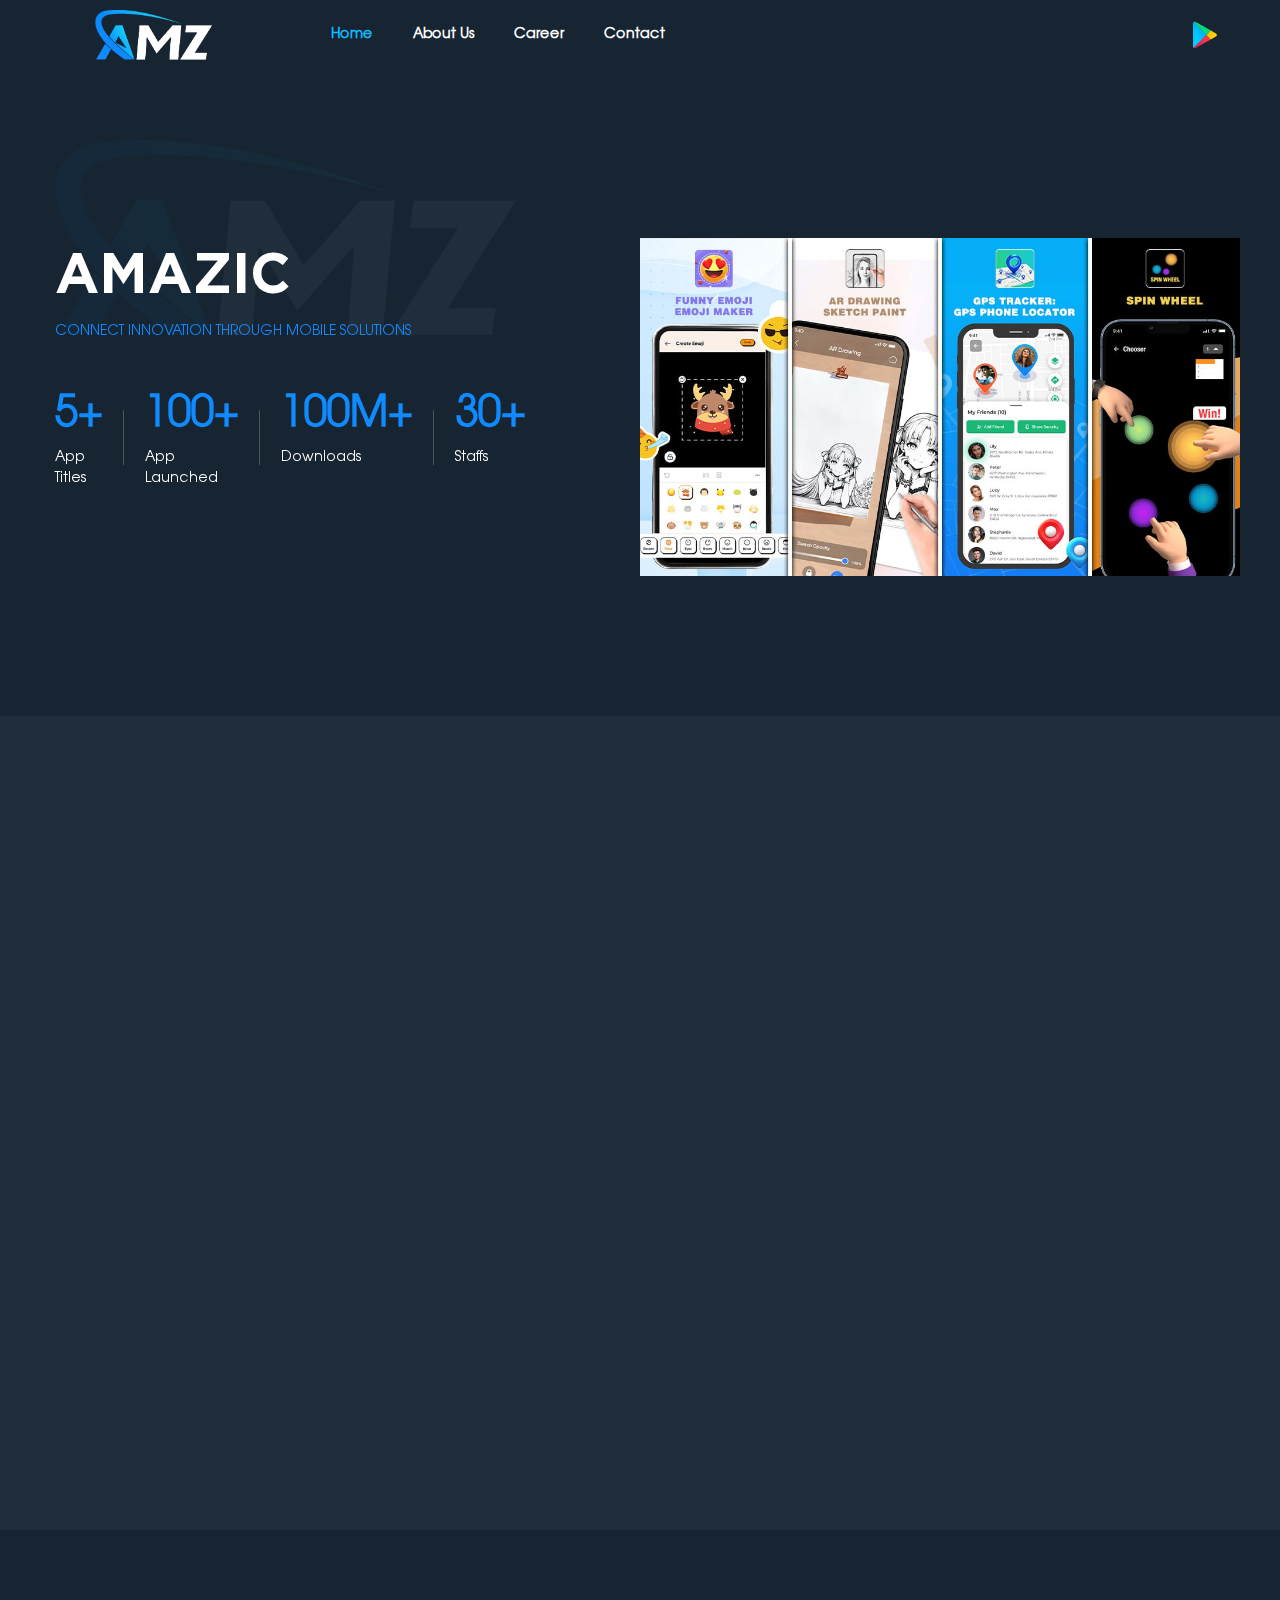
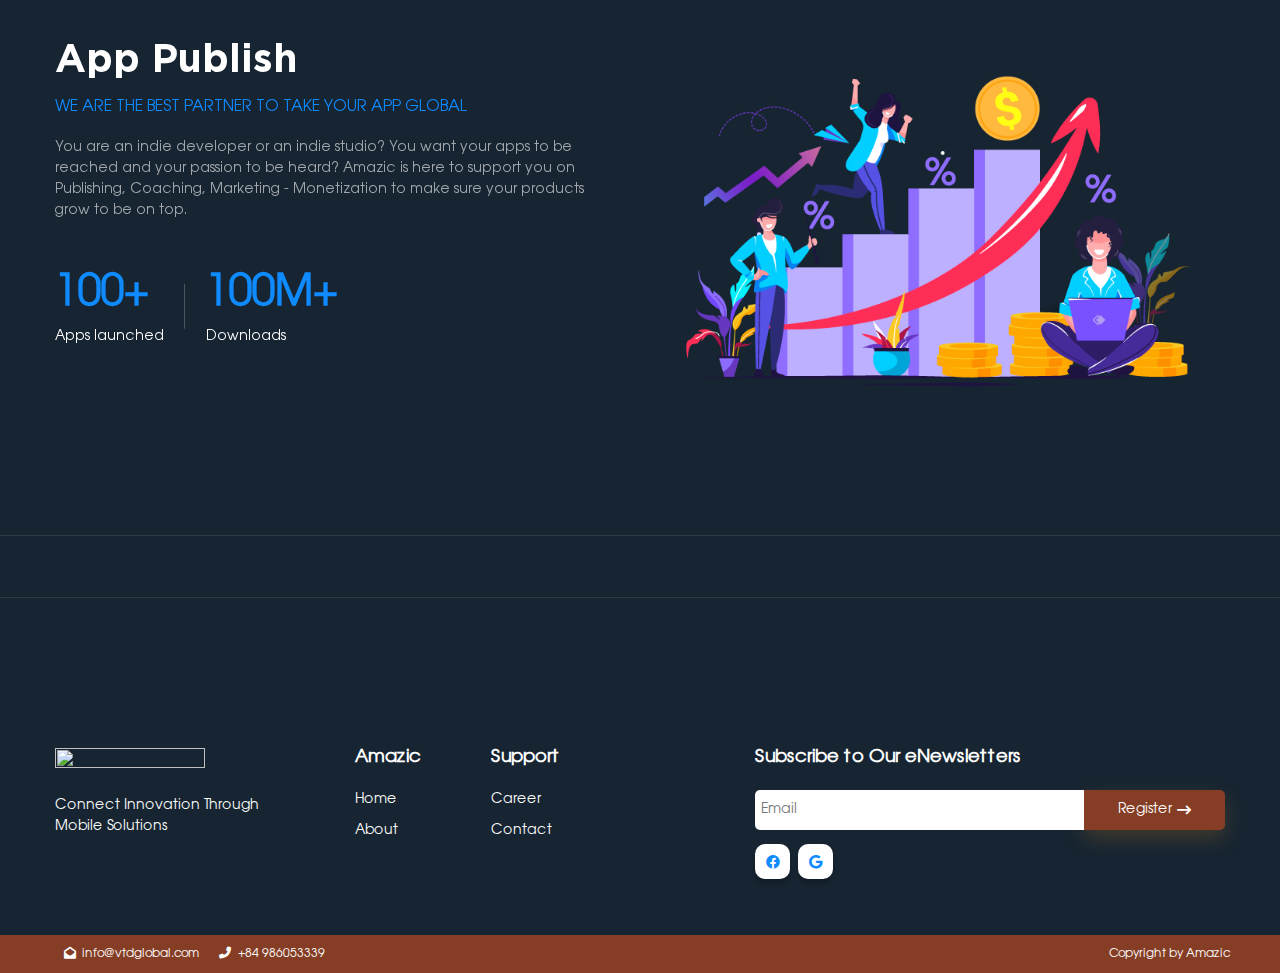
==== index.html @ 8ccfc5d7 "Update UI" ====
<!DOCTYPE html>
<html lang="en">
<head>
   <meta http-equiv="Content-Type" content="text/html; charset=UTF-8">
   <meta name="viewport" content="width=device-width, initial-scale=1.0">
   <link rel="stylesheet" href="./assets/aos.css">
   <link rel="stylesheet" href="./assets/bootstrap.min.css">
   <link rel="stylesheet" href="./assets/jquery.fancybox.min.css">
   <link rel="stylesheet" href="./assets/slick.css">
   <link rel="stylesheet" href="./assets/all.min.css">
   <!-- style -->
   <link rel="stylesheet" href="./assets/style.css">

   <!-- All in One SEO 4.3.6.1 - aioseo.com -->
   <title>Home - Amazic</title>
   <meta name="robots" content="max-image-preview:large">
   <link rel="canonical" href="#?lang=en">
   <meta name="generator" content="All in One SEO (AIOSEO) 4.3.6.1 ">
   <meta property="og:locale" content="en_US">
   <meta property="og:site_name" content="Amazic - Amazic">
   <meta property="og:type" content="article">
   <meta property="og:title" content="Home - Amazic">
   <meta property="og:url" content="#?lang=en">
   <meta name="twitter:card" content="summary_large_image">
   <meta name="twitter:title" content="Home - Amazic">
   <!-- All in One SEO -->


   <!-- This site is optimized with the Yoast SEO plugin v18.7 - https://yoast.com/wordpress/plugins/seo/ -->
   <meta name="description" content="Amazic">
   <link rel="canonical" href="">
   <meta property="og:locale" content="en_US">
   <meta property="og:type" content="website">
   <meta property="og:title" content="Amazic">
   <meta property="og:description" content="Amazic">
   <meta property="og:url" content="">
   <meta property="og:site_name" content="Amazic">
   <meta property="article:modified_time" content="2024-07-01T10:07:17+00:00">
   <meta property="og:image" content="">
   <meta property="og:image:width" content="1920">
   <meta property="og:image:height" content="1440">
   <meta property="og:image:type" content="image/jpeg">
   <meta name="twitter:card" content="summary_large_image">
   <meta name="twitter:title" content="Amazic">
   <meta name="twitter:image" content="">



   <style id="wp-emoji-styles-inline-css" type="text/css">
      img.wp-smiley,
      img.emoji {
         display: inline !important;
         border: none !important;
         box-shadow: none !important;
         height: 1em !important;
         width: 1em !important;
         margin: 0 0.07em !important;
         vertical-align: -0.1em !important;
         background: none !important;
         padding: 0 !important;
      }
   </style>
   <link rel="stylesheet" id="wp-block-library-css" href="./assets/style.min.css" media="all">
   <style id="classic-theme-styles-inline-css" type="text/css">
      /*! This file is auto-generated */
      .wp-block-button__link {
         color: #fff;
         background-color: #32373c;
         border-radius: 9999px;
         box-shadow: none;
         text-decoration: none;
         padding: calc(.667em + 2px) calc(1.333em + 2px);
         font-size: 1.125em
      }

      .wp-block-file__button {
         background: #32373c;
         color: #fff;
         text-decoration: none
      }
   </style>
   <style id="global-styles-inline-css" type="text/css">
      body {
         --wp--preset--color--black: #000000;
         --wp--preset--color--cyan-bluish-gray: #abb8c3;
         --wp--preset--color--white: #ffffff;
         --wp--preset--color--pale-pink: #f78da7;
         --wp--preset--color--vivid-red: #cf2e2e;
         --wp--preset--color--luminous-vivid-orange: #ff6900;
         --wp--preset--color--luminous-vivid-amber: #fcb900;
         --wp--preset--color--light-green-cyan: #7bdcb5;
         --wp--preset--color--vivid-green-cyan: #00d084;
         --wp--preset--color--pale-cyan-blue: #8ed1fc;
         --wp--preset--color--vivid-cyan-blue: #0693e3;
         --wp--preset--color--vivid-purple: #9b51e0;
         --wp--preset--gradient--vivid-cyan-blue-to-vivid-purple: linear-gradient(135deg, rgba(6, 147, 227, 1) 0%, rgb(155, 81, 224) 100%);
         --wp--preset--gradient--light-green-cyan-to-vivid-green-cyan: linear-gradient(135deg, rgb(122, 220, 180) 0%, rgb(0, 208, 130) 100%);
         --wp--preset--gradient--luminous-vivid-amber-to-luminous-vivid-orange: linear-gradient(135deg, rgba(252, 185, 0, 1) 0%, rgba(255, 105, 0, 1) 100%);
         --wp--preset--gradient--luminous-vivid-orange-to-vivid-red: linear-gradient(135deg, rgba(255, 105, 0, 1) 0%, rgb(207, 46, 46) 100%);
         --wp--preset--gradient--very-light-gray-to-cyan-bluish-gray: linear-gradient(135deg, rgb(238, 238, 238) 0%, rgb(169, 184, 195) 100%);
         --wp--preset--gradient--cool-to-warm-spectrum: linear-gradient(135deg, rgb(74, 234, 220) 0%, rgb(151, 120, 209) 20%, rgb(207, 42, 186) 40%, rgb(238, 44, 130) 60%, rgb(251, 105, 98) 80%, rgb(254, 248, 76) 100%);
         --wp--preset--gradient--blush-light-purple: linear-gradient(135deg, rgb(255, 206, 236) 0%, rgb(152, 150, 240) 100%);
         --wp--preset--gradient--blush-bordeaux: linear-gradient(135deg, rgb(254, 205, 165) 0%, rgb(254, 45, 45) 50%, rgb(107, 0, 62) 100%);
         --wp--preset--gradient--luminous-dusk: linear-gradient(135deg, rgb(255, 203, 112) 0%, rgb(199, 81, 192) 50%, rgb(65, 88, 208) 100%);
         --wp--preset--gradient--pale-ocean: linear-gradient(135deg, rgb(255, 245, 203) 0%, rgb(182, 227, 212) 50%, rgb(51, 167, 181) 100%);
         --wp--preset--gradient--electric-grass: linear-gradient(135deg, rgb(202, 248, 128) 0%, rgb(113, 206, 126) 100%);
         --wp--preset--gradient--midnight: linear-gradient(135deg, rgb(2, 3, 129) 0%, rgb(40, 116, 252) 100%);
         --wp--preset--font-size--small: 13px;
         --wp--preset--font-size--medium: 20px;
         --wp--preset--font-size--large: 36px;
         --wp--preset--font-size--x-large: 42px;
         --wp--preset--spacing--20: 0.44rem;
         --wp--preset--spacing--30: 0.67rem;
         --wp--preset--spacing--40: 1rem;
         --wp--preset--spacing--50: 1.5rem;
         --wp--preset--spacing--60: 2.25rem;
         --wp--preset--spacing--70: 3.38rem;
         --wp--preset--spacing--80: 5.06rem;
         --wp--preset--shadow--natural: 6px 6px 9px rgba(0, 0, 0, 0.2);
         --wp--preset--shadow--deep: 12px 12px 50px rgba(0, 0, 0, 0.4);
         --wp--preset--shadow--sharp: 6px 6px 0px rgba(0, 0, 0, 0.2);
         --wp--preset--shadow--outlined: 6px 6px 0px -3px rgba(255, 255, 255, 1), 6px 6px rgba(0, 0, 0, 1);
         --wp--preset--shadow--crisp: 6px 6px 0px rgba(0, 0, 0, 1);
      }

      :where(.is-layout-flex) {
         gap: 0.5em;
      }

      :where(.is-layout-grid) {
         gap: 0.5em;
      }

      body .is-layout-flex {
         display: flex;
      }

      body .is-layout-flex {
         flex-wrap: wrap;
         align-items: center;
      }

      body .is-layout-flex>* {
         margin: 0;
      }

      body .is-layout-grid {
         display: grid;
      }

      body .is-layout-grid>* {
         margin: 0;
      }

      :where(.wp-block-columns.is-layout-flex) {
         gap: 2em;
      }

      :where(.wp-block-columns.is-layout-grid) {
         gap: 2em;
      }

      :where(.wp-block-post-template.is-layout-flex) {
         gap: 1.25em;
      }

      :where(.wp-block-post-template.is-layout-grid) {
         gap: 1.25em;
      }

      .has-black-color {
         color: var(--wp--preset--color--black) !important;
      }

      .has-cyan-bluish-gray-color {
         color: var(--wp--preset--color--cyan-bluish-gray) !important;
      }

      .has-white-color {
         color: var(--wp--preset--color--white) !important;
      }

      .has-pale-pink-color {
         color: var(--wp--preset--color--pale-pink) !important;
      }

      .has-vivid-red-color {
         color: var(--wp--preset--color--vivid-red) !important;
      }

      .has-luminous-vivid-orange-color {
         color: var(--wp--preset--color--luminous-vivid-orange) !important;
      }

      .has-luminous-vivid-amber-color {
         color: var(--wp--preset--color--luminous-vivid-amber) !important;
      }

      .has-light-green-cyan-color {
         color: var(--wp--preset--color--light-green-cyan) !important;
      }

      .has-vivid-green-cyan-color {
         color: var(--wp--preset--color--vivid-green-cyan) !important;
      }

      .has-pale-cyan-blue-color {
         color: var(--wp--preset--color--pale-cyan-blue) !important;
      }

      .has-vivid-cyan-blue-color {
         color: var(--wp--preset--color--vivid-cyan-blue) !important;
      }

      .has-vivid-purple-color {
         color: var(--wp--preset--color--vivid-purple) !important;
      }

      .has-black-background-color {
         background-color: var(--wp--preset--color--black) !important;
      }

      .has-cyan-bluish-gray-background-color {
         background-color: var(--wp--preset--color--cyan-bluish-gray) !important;
      }

      .has-white-background-color {
         background-color: var(--wp--preset--color--white) !important;
      }

      .has-pale-pink-background-color {
         background-color: var(--wp--preset--color--pale-pink) !important;
      }

      .has-vivid-red-background-color {
         background-color: var(--wp--preset--color--vivid-red) !important;
      }

      .has-luminous-vivid-orange-background-color {
         background-color: var(--wp--preset--color--luminous-vivid-orange) !important;
      }

      .has-luminous-vivid-amber-background-color {
         background-color: var(--wp--preset--color--luminous-vivid-amber) !important;
      }

      .has-light-green-cyan-background-color {
         background-color: var(--wp--preset--color--light-green-cyan) !important;
      }

      .has-vivid-green-cyan-background-color {
         background-color: var(--wp--preset--color--vivid-green-cyan) !important;
      }

      .has-pale-cyan-blue-background-color {
         background-color: var(--wp--preset--color--pale-cyan-blue) !important;
      }

      .has-vivid-cyan-blue-background-color {
         background-color: var(--wp--preset--color--vivid-cyan-blue) !important;
      }

      .has-vivid-purple-background-color {
         background-color: var(--wp--preset--color--vivid-purple) !important;
      }

      .has-black-border-color {
         border-color: var(--wp--preset--color--black) !important;
      }

      .has-cyan-bluish-gray-border-color {
         border-color: var(--wp--preset--color--cyan-bluish-gray) !important;
      }

      .has-white-border-color {
         border-color: var(--wp--preset--color--white) !important;
      }

      .has-pale-pink-border-color {
         border-color: var(--wp--preset--color--pale-pink) !important;
      }

      .has-vivid-red-border-color {
         border-color: var(--wp--preset--color--vivid-red) !important;
      }

      .has-luminous-vivid-orange-border-color {
         border-color: var(--wp--preset--color--luminous-vivid-orange) !important;
      }

      .has-luminous-vivid-amber-border-color {
         border-color: var(--wp--preset--color--luminous-vivid-amber) !important;
      }

      .has-light-green-cyan-border-color {
         border-color: var(--wp--preset--color--light-green-cyan) !important;
      }

      .has-vivid-green-cyan-border-color {
         border-color: var(--wp--preset--color--vivid-green-cyan) !important;
      }

      .has-pale-cyan-blue-border-color {
         border-color: var(--wp--preset--color--pale-cyan-blue) !important;
      }

      .has-vivid-cyan-blue-border-color {
         border-color: var(--wp--preset--color--vivid-cyan-blue) !important;
      }

      .has-vivid-purple-border-color {
         border-color: var(--wp--preset--color--vivid-purple) !important;
      }

      .has-vivid-cyan-blue-to-vivid-purple-gradient-background {
         background: var(--wp--preset--gradient--vivid-cyan-blue-to-vivid-purple) !important;
      }

      .has-light-green-cyan-to-vivid-green-cyan-gradient-background {
         background: var(--wp--preset--gradient--light-green-cyan-to-vivid-green-cyan) !important;
      }

      .has-luminous-vivid-amber-to-luminous-vivid-orange-gradient-background {
         background: var(--wp--preset--gradient--luminous-vivid-amber-to-luminous-vivid-orange) !important;
      }

      .has-luminous-vivid-orange-to-vivid-red-gradient-background {
         background: var(--wp--preset--gradient--luminous-vivid-orange-to-vivid-red) !important;
      }

      .has-very-light-gray-to-cyan-bluish-gray-gradient-background {
         background: var(--wp--preset--gradient--very-light-gray-to-cyan-bluish-gray) !important;
      }

      .has-cool-to-warm-spectrum-gradient-background {
         background: var(--wp--preset--gradient--cool-to-warm-spectrum) !important;
      }

      .has-blush-light-purple-gradient-background {
         background: var(--wp--preset--gradient--blush-light-purple) !important;
      }

      .has-blush-bordeaux-gradient-background {
         background: var(--wp--preset--gradient--blush-bordeaux) !important;
      }

      .has-luminous-dusk-gradient-background {
         background: var(--wp--preset--gradient--luminous-dusk) !important;
      }

      .has-pale-ocean-gradient-background {
         background: var(--wp--preset--gradient--pale-ocean) !important;
      }

      .has-electric-grass-gradient-background {
         background: var(--wp--preset--gradient--electric-grass) !important;
      }

      .has-midnight-gradient-background {
         background: var(--wp--preset--gradient--midnight) !important;
      }

      .has-small-font-size {
         font-size: var(--wp--preset--font-size--small) !important;
      }

      .has-medium-font-size {
         font-size: var(--wp--preset--font-size--medium) !important;
      }

      .has-large-font-size {
         font-size: var(--wp--preset--font-size--large) !important;
      }

      .has-x-large-font-size {
         font-size: var(--wp--preset--font-size--x-large) !important;
      }

      .wp-block-navigation a:where(:not(.wp-element-button)) {
         color: inherit;
      }

      :where(.wp-block-post-template.is-layout-flex) {
         gap: 1.25em;
      }

      :where(.wp-block-post-template.is-layout-grid) {
         gap: 1.25em;
      }

      :where(.wp-block-columns.is-layout-flex) {
         gap: 2em;
      }

      :where(.wp-block-columns.is-layout-grid) {
         gap: 2em;
      }

      .wp-block-pullquote {
         font-size: 1.5em;
         line-height: 1.6;
      }
   </style>

   <link rel="stylesheet" id="contact-form-7-css" href="./assets/styles.css" media="all">
   <link rel="stylesheet" id="searchandfilter-css" href="./assets/style(1).css" media="all">

   <script type="text/javascript" src="./assets/jquery.min.js" id="jquery-core-js"></script>
   <script type="text/javascript" src="./assets/jquery-migrate.min.js" id="jquery-migrate-js"></script>


   <meta name="generator" content="WPML ver:4.4.4 stt:1,57;">
   <script src="./assets/wp-emoji-release.min.js" defer=""></script>
   <meta name="stt-extension-installed" content="1.2.30">
</head>

<body data-aos-easing="ease-in-out" data-aos-duration="700" data-aos-delay="0.05">
   <div class="header change">
      <div class="top"></div>
      <div class="container">
         <div class="row w-100 justify-content-between m-0 align-items-center">
            <div class="left">
               <div class="logo">
                  <a href="#">
                     <img class="" src="./assets/logo.png" alt="">
                  </a>
                  
               </div>
            </div>
            <div class="center">
               <ul id="menu-menu-header-english" class="menu">
                  <li id="menu-item-501"
                     class="menu-item menu-item-type-post_type menu-item-object-page menu-item-home current-menu-item page_item page-item-475 current_page_item menu-item-501">
                     <a href="index.html" aria-current="page">Home</a>
                  </li>
                  <li id="menu-item-912" class="menu-item menu-item-type-post_type menu-item-object-page menu-item-912">
                     <a href="about.html">About Us</a>
                  </li>
                  <li
                            class="menu-item menu-item-type-post_type menu-item-object-page page_item page-item-740 menu-item-913">
                            <a href="career.html" aria-current="page">Career</a>
                        </li>
                  <li id="menu-item-913" class="menu-item menu-item-type-post_type menu-item-object-page menu-item-913">
                     <a href="contact.html">Contact</a>
                  </li>
               </ul>
            </div>
            <div class="right d-flex">
               <ul class="d-flex list-unstyled">
                  <li>
                     <a target="_blank" href="https://play.google.com/store/apps/dev?id=7025960414817408803">
                        <img class="" src="./assets/google-play.svg" alt="">
                     </a>
                  </li>
               </ul>

            </div>
            <div class="humbeger d-none">
               <p></p>
               <p></p>
               <p></p>
            </div>
            <div class="menu_mobi d-none">
               <ul id="menu-menu-header-english-1" class="menu">
                  <li
                     class="menu-item menu-item-type-post_type menu-item-object-page menu-item-home current-menu-item page_item page-item-475 current_page_item menu-item-501">
                     <a href="index.html" aria-current="page">Home</a>
                  </li>
                  <li class="menu-item menu-item-type-post_type menu-item-object-page menu-item-912"><a
                        href="about.html">About Us</a></li>
                  <li class="menu-item menu-item-type-post_type menu-item-object-page menu-item-913"><a
                        href="contact.html">Contact</a></li>
                        <li class="menu-item menu-item-type-post_type menu-item-object-page menu-item-913"><a
                           href="career.html">Career</a></li>
               </ul>
            </div>

         </div>
      </div>
   </div><!-- style -->
   <link rel="stylesheet" href="./assets/home.css">
   <div id="home">
      <div class="homeBanner banner_option">
         <div class="container">
            <div class="row">
               <div class="col-md-6">
                  <div class="left">
                     <h1 data-aos="fade-up" class="aos-init aos-animate">AMAZIC</h1>
                     <article data-aos="fade-up" class="aos-init aos-animate text-ct slogan">CONNECT INNOVATION THROUGH MOBILE SOLUTIONS</article>
                     <div class="param_game list-unstyled d-flex">
                        <div class="item aos-init aos-animate" data-aos="fade-up" data-aos-delay="100">
                           <div class="number">
                              5+ </div>
                           <span>App Titles</span>
                        </div>
                        <div class="item aos-init aos-animate" data-aos="fade-up" data-aos-delay="200">
                           <div class="number">
                              100+ </div>
                           <span>App Launched</span>
                        </div>
                        <div class="item aos-init aos-animate" data-aos="fade-up" data-aos-delay="300">
                           <div class="number">
                              100M+ </div>
                           <span>Downloads</span>
                        </div>
                        <div class="item aos-init aos-animate" data-aos="fade-up" data-aos-delay="400">
                           <div class="number">
                              30+ </div>
                           <span>Staffs</span>
                        </div>
                     </div>
                     <div class="patttern aos-init aos-animate" data-aos="fade-up">
                        <img class="" src="./assets/logo.png" alt="">
                     </div>
                  </div>
               </div>
               <div class="col-md-6 p-0">
                  <div class="right">
                     <img data-aos="zoom-in" class="aos-init aos-animate" src="./assets/banner-website_01.jpg" alt="">
                  </div>
               </div>
            </div>
         </div>
      </div>
      <div class="homeGameLight">
         <div class="container">
            <div class="title d-flex">
               <h3 class="title_frame aos-init aos-animate" data-aos="fade-up">Featured App</h3>
               
            </div>

            <div class="slide_game position-relative aos-init aos-animate" data-aos="fade-up">
               <div class="list_game_single">

                  <div class="game d-flex slick-slide" data-slick-index="0" aria-hidden="true"
                     style="width: 1670px; position: relative; left: 0px; top: 0px; z-index: 998; opacity: 0; transition: opacity 300ms ease 0s;"
                     tabindex="-1">
                     <div class="left">
                        <div class="info_game d-flex">
                           <div class="icon mr-3">
                              <img class="" src="./assets/ar-logo.jpg" alt="">
                           </div>
                           <div class="option">
                              <h5>AR Drawing</h5>
                              <div class="app_download">
                                 <div class="app d-flex">
                                    <div class="item">
                                       <a target="_blank"
                                          href="https://play.google.com/store/apps/details?id=com.ardrawing.tracedrawing.drawingsketch.drawingapps"
                                          tabindex="-1">
                                          <img class="" src="./assets/image-19.svg" alt="">
                                       </a>
                                    </div>
                                 </div>
                              </div>
                           </div>
                        </div>
                     </div>
                     <div class="right">
                        <div class="img-wrapper">
                           <img class="" src="./assets/ar.jpg" alt="">
                        </div>
                     </div>
                     <div class="border-poly"></div>
                  </div>


                  <div class="game d-flex slick-slide" data-slick-index="0" aria-hidden="true"
                     style="width: 1670px; position: relative; left: 0px; top: 0px; z-index: 998; opacity: 0; transition: opacity 300ms ease 0s;"
                     tabindex="-1">
                     <div class="left">
                        <div class="info_game d-flex">
                           <div class="icon mr-3">
                              <img class="" src="./assets/spin-logo.jpg" alt="">
                           </div>
                           <div class="option">
                              <h5>Spin Wheel</h5>
                              <div class="app_download">
                                 <div class="app d-flex">
                                    <div class="item">
                                       <a target="_blank"
                                          href="https://play.google.com/store/apps/details?id=com.vtd.spin"
                                          tabindex="-1">
                                          <img class="" src="./assets/image-19.svg" alt="">
                                       </a>
                                    </div>
                                 </div>
                              </div>
                           </div>
                        </div>
                     </div>
                     <div class="right">
                        <div class="img-wrapper">
                           <img class="" src="./assets/spin.jpg" alt="">
                        </div>
                     </div>
                     <div class="border-poly"></div>
                  </div>


                  <div class="game d-flex slick-slide" data-slick-index="0" aria-hidden="true"
                     style="width: 1670px; position: relative; left: 0px; top: 0px; z-index: 998; opacity: 0; transition: opacity 300ms ease 0s;"
                     tabindex="-1">
                     <div class="left">
                        <div class="info_game d-flex">
                           <div class="icon mr-3">
                              <img class="" src="./assets/emoji-logo.jpg" alt="">
                           </div>
                           <div class="option">
                              <h5>Emoji Maker</h5>
                              <div class="app_download">
                                 <div class="app d-flex">
                                    <div class="item">
                                       <a target="_blank"
                                          href="https://play.google.com/store/apps/details?id=com.emojimaker.stickermaker.funnyemoji"
                                          tabindex="-1">
                                          <img class="" src="./assets/image-19.svg" alt="">
                                       </a>
                                    </div>
                                 </div>
                              </div>
                           </div>
                        </div>
                     </div>
                     <div class="right">
                        <div class="img-wrapper">
                           <img class="" src="./assets/emoji.jpg" alt="">
                        </div>
                     </div>
                     <div class="border-poly"></div>
                  </div>


                  <div class="game d-flex slick-slide" data-slick-index="0" aria-hidden="true"
                     style="width: 1670px; position: relative; left: 0px; top: 0px; z-index: 998; opacity: 0; transition: opacity 300ms ease 0s;"
                     tabindex="-1">
                     <div class="left">
                        <div class="info_game d-flex">
                           <div class="icon mr-3">
                              <img class="" src="./assets/gps-logo.jpg" alt="">
                           </div>
                           <div class="option">
                              <h5>GPS Phone Tracker</h5>
                              <div class="app_download">
                                 <div class="app d-flex">
                                    <div class="item">
                                       <a target="_blank"
                                          href="https://play.google.com/store/apps/details?id=com.locator.gpstracker.phone"
                                          tabindex="-1">
                                          <img class="" src="./assets/image-19.svg" alt="">
                                       </a>
                                    </div>
                                 </div>
                              </div>
                           </div>
                        </div>
                     </div>
                     <div class="right">
                        <div class="img-wrapper">
                           <img class="" src="./assets/gps.jpg" alt="">
                        </div>
                     </div>
                     <div class="border-poly"></div>
                  </div>




               </div>
               <div id="arrow_game_single"></div>
            </div>

         </div>
      </div>
      <div class="homeGamePuublic">
         <div class="container">
            <div class="row">
               <div class="content_public col-md-6">
                  <h3 class="title_frame mb-3">App Publish</h3>
                  <h6 class="text-uppercase">WE ARE THE BEST PARTNER TO TAKE YOUR APP GLOBAL</h6>
                  <article>You are an indie developer or an indie studio? 
                     You want your apps to be reached and your passion to be heard? 
                     Amazic is here to support you on Publishing, Coaching, Marketing - Monetization to make sure your products grow to be on top.</article>
                  <div class="param_game list-unstyled d-flex">
                     <div class="item">
                        <div class="number">
                           100+ </div>
                        <span class="text-white">Apps launched</span>
                     </div>
                     <div class="item">
                        <div class="number">
                           100M+ </div>
                        <span class="text-white">Downloads</span>
                     </div>
                  </div>
               </div>
               <div class="col-md-6">
                  <div class="right_img">
                     <img class="" src="./assets/2006.w013.n001.219B.p30.219-Converted-1.jpg" alt="">
                  </div>
               </div>
            </div>
            
         </div>
         <div class="partent">
            <!-- <img class="" src="./Assets/Frame-1.svg" alt=""> -->
         </div>
      </div>


      <div class="homePartner">
         
    
         
         <div class="listlogo">

            <button class="slick-prev slick-arrow" aria-label="Previous" type="button"
               style="display: inline-block;">Previous</button>

            <div class="item slick-slide" data-slick-index="-8" id="" aria-hidden="true" style="width: 240px;"
               tabindex="-1">
               <img class="" src="./Assets/pangle.png" alt="">
            </div>
            <div class="item slick-slide" data-slick-index="-2" id="" aria-hidden="true" style="width: 240px;"
               tabindex="-1">
               <img class="" src="./Assets/tiktok.png" alt="">
            </div>
            <div class="item slick-slide" data-slick-index="-1" id="" aria-hidden="true" style="width: 240px;"
               tabindex="-1">
               <img class="" src="./Assets/unity.png" alt="">
            </div>
            <div class="item slick-slide" data-slick-index="0" aria-hidden="true" style="width: 240px;" tabindex="-1">
               <img class="" src="./Assets/vungle.png" alt="">
            </div>
            <div class="item slick-slide" data-slick-index="4" aria-hidden="true" style="width: 240px;" tabindex="-1">
               <img class="" src="./Assets/applovin.png" alt="">
            </div>
            <div class="item slick-slide" data-slick-index="7" aria-hidden="true" style="width: 240px;" tabindex="-1">
               <img class="" src="./Assets/ggadmob.png" alt="">
            </div>
            <div class="item slick-slide" data-slick-index="8" aria-hidden="true" style="width: 240px;" tabindex="-1">
               <img class="" src="./Assets/ggads.png" alt="">
            </div>
            <div class="item slick-slide" data-slick-index="10" aria-hidden="true" style="width: 240px;" tabindex="-1">
               <img class="" src="./Assets/ironsource.png" alt="">
            </div>
            <div class="item slick-slide" data-slick-index="11" aria-hidden="true" style="width: 240px;" tabindex="-1">
               <img class="" src="./Assets/meta-1.png" alt="">
            </div>
            <div class="item slick-slide" data-slick-index="12" aria-hidden="true" style="width: 240px;" tabindex="-1">
               <img class="" src="./Assets/mintegral.png" alt="">
            </div>
            <button class="slick-next slick-arrow" aria-label="Next" type="button"
               style="display: inline-block;">Next</button>
         </div>

   
      </div>
   </div>
   <div class="footer">
      <div class="container">
         <div class="row">
            <div class="col-md-3">
               <div class="footer_left">
                  <div class="logo">
                     <img class=" ls-is-cached lazyloaded"
                        data-src="./Assets/logo.png" alt=""
                        src="./Assets/logo.png">
                  </div>
                  <span style="color: white;">Connect Innovation Through <br>Mobile Solutions</span>
               </div>
            </div>
            <div class="col-md-4">
               <div class="quicklink d-flex">
                  <div class="item">
                     <h5>Amazic</h5>
                     <ul class="list-unstyled">
                        <li>
                           <a href="#">Home</a>
                        </li>
                        <li>
                           <a href="about.html">About</a>
                        </li>
                     </ul>
                  </div>

                  <div class="item">
                     <h5>Support</h5>
                     <ul class="list-unstyled">
                        <li>
                           <a href="career.html">Career</a>
                        </li>
                        <li>
                           <a href="contact.html">Contact</a>
                        </li>
                     </ul>
                  </div>

               </div>
            </div>
            <div class="col-md-5">
               <div class="form_footer">
                  <h5>Subscribe to Our eNewsletters</h5>
                  <div class="form">
                     <div role="form" class="wpcf7" id="wpcf7-f745-o1" lang="en-US" dir="ltr">
                        <div class="screen-reader-response">
                           <p role="status" aria-live="polite" aria-atomic="true"></p>
                           <ul></ul>
                        </div>
                        <form action="#?lang=en#wpcf7-f745-o1" method="post"
                           class="wpcf7-form init" novalidate="novalidate" data-status="init">
                           <div style="display: none;">
                              <input type="hidden" name="_wpcf7" value="745">
                              <input type="hidden" name="_wpcf7_version" value="5.5.6">
                              <input type="hidden" name="_wpcf7_locale" value="en_US">
                              <input type="hidden" name="_wpcf7_unit_tag" value="wpcf7-f745-o1">
                              <input type="hidden" name="_wpcf7_container_post" value="0">
                              <input type="hidden" name="_wpcf7_posted_data_hash" value="">
                           </div>
                           <p><span class="wpcf7-form-control-wrap email_ft"><input type="email" name="email_ft"
                                    value="" size="40"
                                    class="wpcf7-form-control wpcf7-text wpcf7-email wpcf7-validates-as-required wpcf7-validates-as-email"
                                    aria-required="true" aria-invalid="false" placeholder="Email"></span><br>
                              <button class="btnTheme_color" type="submit">Register <i
                                    class="fa-solid fa-arrow-right-long"></i></button>
                           </p>
                           <div class="wpcf7-response-output" aria-hidden="true"></div><input type="hidden"
                              name="vx_width" value="1920"><input type="hidden" name="vx_height" value="1080"><input
                              type="hidden" name="vx_url" value="#?lang=en">
                        </form>
                     </div>
                  </div>
                  <div class="social">
                     <ul class="list-unstyled d-flex">
                        <li>
                           <a target="_blank" href="https://www.facebook.com/profile.php?id=61561787466420">
                              <i class="fa-brands fa-facebook"></i> </a>
                        </li>
                        <li>
                           <a target="_blank" href="https://www.youtube.com/channel/UCeeZM4nPnKepKnnNFnaZ0ug">
                              <i class="fa-brands fa-google"></i> </a>
                        </li>
                     </ul>
                  </div>
               </div>
            </div>
         </div>
      </div>
      <div class="footer_bot">
         <div class="container">
            <div class="row">
               <div class="left">
                  <ul class="d-flex list-unstyled mb-0">
                     <li>
                        <a target="_blank" class="text-white" href="#?lang=en">
                           <span class="ml-1"></span>
                        </a>
                     </li>
                     <li>
                        <a target="_blank" class="text-white" href="mailto:info@vtdglobal.com">
                           <i class="fas fa-envelope-open"></i> <span class="ml-1">info@vtdglobal.com</span>
                        </a>
                     </li>
                     <li>
                        <a target="_blank" class="text-white" href="#?lang=en">
                           <i class="fas fa-phone-alt"></i> <span class="ml-1">+84 986053339</span>
                        </a>
                     </li>
                  </ul>
               </div>
               <div class="right">
                  <ul class="d-flex list-unstyled mb-0">
                     <li>Copyright by Amazic</li>
                  </ul>
               </div>
            </div>
         </div>
      </div>
   </div>
   <script src="./assets/jquery.min.js"></script>
   <script src="https://unpkg.com/aos@next/dist/aos.js"></script>
   <script src="./assets/jquery.fancybox.min.js"></script>
   <script src="./assets/slick.min.js"></script>
   <script src="./assets/jPages.js"></script>
   <script src="./assets/bootstrap.min.js"></script>
   <!-- Lazyload -->
   <script type="text/javascript" src="./assets/lazysizes.min.js"></script>
   <script type="text/javascript" src="./assets/ls.unveilhooks.min.js"></script>
   <!-- custom -->

   <link rel="stylesheet" id="wpml-legacy-horizontal-list-0-css" href="./assets/style(2).css" media="all">
   <script type="text/javascript" src="./assets/wp-polyfill-inert.min.js" id="wp-polyfill-inert-js"></script>
   <script type="text/javascript" src="./assets/regenerator-runtime.min.js" id="regenerator-runtime-js"></script>
   <script type="text/javascript" src="./assets/wp-polyfill.min.js" id="wp-polyfill-js"></script>
   <script type="text/javascript" id="contact-form-7-js-extra"></script>
   <script src="./assets/custom.js"></script>

</body>
</html>
---- assets/style.css ----
* {
  margin: 0;
  padding: 0;
}

@font-face {
  font-family: "iCiel-Gotham-md";
  src: url("../fonts/iCielGotham-Medium.eot");
  src: url("../fonts/iCielGotham-Medium.eot?#iefix") format("embedded-opentype"), url("../fonts/iCielGotham-Medium.woff2") format("woff2"), url("../fonts/iCielGotham-Medium.woff") format("woff"), url("../fonts/iCielGotham-Medium.ttf") format("truetype"), url("../fonts/iCielGotham-Medium.svg#iCielGotham-Medium") format("svg");
  font-weight: 300;
  font-style: normal;
  font-display: swap;
}
@font-face {
  font-family: "SVN-Gotham-li";
  src: url("../fonts/SVN-GothamLight.eot");
  src: url("../fonts/SVN-GothamLight.eot?#iefix") format("embedded-opentype"), url("../fonts/SVN-GothamLight.woff2") format("woff2"), url("../fonts/SVN-GothamLight.woff") format("woff"), url("../fonts/SVN-GothamLight.ttf") format("truetype"), url("../fonts/SVN-GothamLight.svg#SVN-GothamLight") format("svg");
  font-weight: 300;
  font-style: normal;
  font-display: swap;
}
@font-face {
  font-family: "ArialRoundedMT";
  src: url("../fonts/ArialRoundedMTBold.eot");
  src: url("../fonts/ArialRoundedMTBold.eot?#iefix") format("embedded-opentype"), url("../fonts/ArialRoundedMTBold.woff2") format("woff2"), url("../fonts/ArialRoundedMTBold.woff") format("woff"), url("../fonts/ArialRoundedMTBold.ttf") format("truetype"), url("../fonts/ArialRoundedMTBold.svg#ArialRoundedMTBold") format("svg");
  font-weight: bold;
  font-style: normal;
  font-display: swap;
}
@font-face {
  font-family: "SVN-Gotham-bold";
  src: url("../fonts/SVN-GothamBold.eot");
  src: url("../fonts/SVN-GothamBold.eot?#iefix") format("embedded-opentype"), url("../fonts/SVN-GothamBold.woff2") format("woff2"), url("../fonts/SVN-GothamBold.woff") format("woff"), url("../fonts/SVN-GothamBold.ttf") format("truetype"), url("../fonts/SVN-GothamBold.svg#SVN-GothamBold") format("svg");
  font-weight: bold;
  font-style: normal;
  font-display: swap;
}
@font-face {
  font-family: "SVN-Avant-Dm";
  src: url("../fonts/SVN-AvantGardeGothicDemi.eot");
  src: url("../fonts/SVN-AvantGardeGothicDemi.eot?#iefix") format("embedded-opentype"), url("../fonts/SVN-AvantGardeGothicDemi.woff2") format("woff2"), url("../fonts/SVN-AvantGardeGothicDemi.woff") format("woff"), url("../fonts/SVN-AvantGardeGothicDemi.ttf") format("truetype"), url("../fonts/SVN-AvantGardeGothicDemi.svg#SVN-AvantGardeGothicDemi") format("svg");
  font-weight: normal;
  font-style: normal;
  font-display: swap;
}
@font-face {
  font-family: "SVN-Avant-Bold";
  src: url("../fonts/SVN-AvantGardeGothicBold.eot");
  src: url("../fonts/SVN-AvantGardeGothicBold.eot?#iefix") format("embedded-opentype"), url("../fonts/SVN-AvantGardeGothicBold.woff2") format("woff2"), url("../fonts/SVN-AvantGardeGothicBold.woff") format("woff"), url("../fonts/SVN-AvantGardeGothicBold.ttf") format("truetype"), url("../fonts/SVN-AvantGardeGothicBold.svg#SVN-AvantGardeGothicBold") format("svg");
  font-weight: bold;
  font-style: normal;
  font-display: swap;
}
@font-face {
  font-family: "SVN-Avant-book";
  src: url("../fonts/SVN-Avant.eot");
  src: url("../fonts/SVN-Avant.eot?#iefix") format("embedded-opentype"), url("../fonts/SVN-Avant.woff2") format("woff2"), url("../fonts/SVN-Avant.woff") format("woff"), url("../fonts/SVN-Avant.ttf") format("truetype"), url("../fonts/SVN-Avant.svg#SVN-Avant") format("svg");
  font-weight: normal;
  font-style: normal;
  font-display: swap;
}
@font-face {
  font-family: "SVN-Avant-light";
  src: url("../fonts/SVN-Avant_1.eot");
  src: url("../fonts/SVN-Avant_1.eot?#iefix") format("embedded-opentype"), url("../fonts/SVN-Avant_1.woff2") format("woff2"), url("../fonts/SVN-Avant_1.woff") format("woff"), url("../fonts/SVN-Avant_1.ttf") format("truetype"), url("../fonts/SVN-Avant_1.svg#SVN-Avant") format("svg");
  font-weight: 500;
  font-style: normal;
  font-display: swap;
}
:root {
  --color-yellow: #0f8aff;
  --color-brown: #853E25;
  --color-blue: #172532;
  --font-body: "SVN-Avant-book";
  --font-title: "SVN-Gotham-bold";
  --font-tagline: "ArialRoundedMT";
}

html {
  scroll-behavior: smooth;
  font-size: 14px;
}

@media (min-width: 1500px) {
  html {
    font-size: 16px;
  }
}
@media (min-width: 2000px) {
  html {
    font-size: 20px;
  }
}
.segTitle {
  font-family: var(--font-title);
}
.segTitle p {
  margin: 0;
  line-height: 1;
}
.segTitle .vecto {
  -webkit-text-fill-color: rgba(51, 46, 46, 0);
  -webkit-text-stroke-width: 1px;
  -webkit-text-stroke-color: rgba(255, 255, 255, 0.6);
  line-height: 1;
}
@media (max-width: 768px) {
  .segTitle h2 {
    font-size: 3rem;
  }
}

.title_frame {
  font-family: var(--font-title);
  color: #fff;
}

h1 {
  font-size: 4rem;
}

h2 {
  font-size: 5rem;
}

h3 {
  font-size: 2.8rem;
}

h4 {
  font-size: 1.7rem;
}

h5 {
  font-size: 1.28rem;
}

h6 {
  font-size: 1.14rem;
}

.slick-dots li:focus-visible {
  outline: none;
}
.slick-dots li button:focus-visible {
  outline: none;
}

a:hover {
  text-decoration: none !important;
}

.btnTheme_color {
  background-color: var(--color-yellow);
  color: var(--color-blue);
  transition: all 0.5s ease;
  box-shadow: 0px 8px 20px rgba(190, 123, 26, 0.25);
}
.btnTheme_color:hover {
  background: transparent !important;
  box-shadow: none !important;
  color: var(--color-yellow) !important;
  border: 1px solid var(--color-yellow) !important;
}

body {
  background-color: var(--color-blue);
  font-family: var(--font-body);
}

::-webkit-scrollbar {
  width: 5px;
  height: 5px;
}

::-webkit-scrollbar-track {
  background: rgba(255, 255, 255, 0.05);
  border-radius: 8px;
}

::-webkit-scrollbar-thumb {
  background: rgba(255, 255, 255, 0.1);
  border-radius: 8px;
}

::-webkit-scrollbar-thumb:hover {
  background: #555;
}

.subtitle_frame {
  text-transform: uppercase;
  letter-spacing: 0.4em;
  color: var(--color-yellow);
  position: relative;
  padding-left: 90px;
}

.bg__fill {
  background-repeat: no-repeat;
  background-size: cover;
  background-position: center;
}

.subtitle_frame::after {
  content: "";
  position: absolute;
  width: 80px;
  height: 1px;
  background: var(--color-yellow);
  transform: translate(0, -50%);
  top: 50%;
  left: 0;
}
@media (max-width: 640px) {
  .subtitle_frame {
    text-align: center;
    padding-left: 0;
  }
  .subtitle_frame::after {
    transform: translate(-50%, 0);
    bottom: -10px;
    left: 50%;
    top: unset;
  }
}

@media (max-width: 1920px) {
  .container {
    max-width: 1700px;
  }
}
@media (max-width: 1800px) {
  .container {
    max-width: 1600px;
  }
}
@media (max-width: 1600px) {
  .container {
    max-width: 1400px;
  }
}
@media (max-width: 1440px) {
  .container {
    max-width: 1200px;
  }
}
@media (max-width: 1300px) {
  .container {
    max-width: 1200px;
  }
}
.btnTheme {
  width: -webkit-max-content;
  width: -moz-max-content;
  width: max-content;
  border: 1px solid var(--color-yellow);
  padding: 7px 10px;
  border-radius: 6px;
  transition: background 0.5s ease, transform 0.5s ease;
}
.btnTheme a {
  color: var(--color-yellow);
}
.btnTheme a:hover {
  text-decoration: none;
}

.btnTheme_trans {
  transition: all 0.5s ease;
}
.btnTheme_trans:hover {
  background: var(--color-yellow) !important;
  color: #fff !important;
}
.btnTheme_trans:hover a {
  color: #fff;
}
.btnTheme_trans:hover a path {
  fill: #fff;
}

.header {
  position: fixed;
  width: 100%;
  top: 0;
  z-index: 999;
  transition: all 0.5s ease;
  display: flex;
  align-items: center;
  padding: 20px 0 0 0;
  background: #172532;
}

.header .top {
  background: var(--color-blue);
  width: 100%;
  height: 20px;
  position: absolute;
  top: 0;
  transition: all 0.5s ease;
}
.header .row {
  flex-wrap: nowrap;
}
.header .wpml-ls-native {
  color: #fff;
}
.header a {
  color: var(--color-blue) !important;
  font-weight: bold;
}
.header.change {
  padding: 0;
}
.header.change .top {
  opacity: 0;
}
.header .center {
  flex: 0 0 67%;
}
.header .center ul {
  display: flex;
  list-style: none;
  margin: 0;
}
.header .center ul li {
  padding: 15px;
}
.header .center ul li.current-menu-item a {
  color: #13bafe !important;
  border-radius: 4px;
  /* background: var(--color-brown); */
}
.header .center ul li a {
  color: #fff !important;
  padding: 5px;
}
.header .center ul li a:hover {
  color: #fff !important;
  text-decoration: none;
}
.header .left {
  position: relative;
}
.header .left .logo {
  z-index: 1;
  position: relative;
  margin-left: 30px;
  padding: 10px;
}
.header .left .logo img {
  height: 50px;
}
.header .right {
  align-items: center;
  flex: 0 0 auto;
}
.header .right .wpml-ls-statics-footer {
  margin-bottom: 0 !important;
}
.header .right .wpml-ls-statics-footer a {
  color: var(--color-blue) !important;
  padding: 5px !important;
}
@media (max-width: 640px) {
  .header .right .wpml-ls-statics-footer a {
    color: #fff !important;
  }
}
.header .right ul {
  margin-bottom: 0;
  align-items: center;
  display: flex;
  list-style-type: none;
}
.header .right ul li img {
  /* border-radius: 50%; */
  /* border: 1px solid rgba(23, 37, 50, 0.41); */
  padding: 0px;
  width: 40px;
  height: 40px;
  display: flex;
  align-items: center;
  justify-content: center;
  margin: 0;
}


@media screen and (max-width: 768px) {
  .text-ct {
    text-align: center;
  }
}
  


@media (max-width: 1024px) {
  .header {
    padding: 0;
    height: 100px;
    display: flex;
    align-items: center;
    background: #172532;
  }
  .header .menu_mobi {
    display: flex !important;
    justify-content: center;
    align-items: center;
    flex-flow: column;
    position: fixed;
    right: 0;
    top: 100px;
    height: calc(100vh - 100px);
    width: 50%;
    opacity: 0;
    transform: translate(50%, 0);
    transition: all 0.75s ease;
    background: var(--color-blue);
    pointer-events: none;
  }
  .header .menu_mobi.active {
    opacity: 1;
    pointer-events: auto;
    transform: none;
  }
  .header .menu_mobi ul {
    list-style: none;
    margin-top: 10px !important;
  }
  .header .menu_mobi ul li {
    margin-bottom: 1rem;
    font-size: 22px;
    text-align: center;
  }
  .header .menu_mobi ul li.current-menu-item a {
    color: #108afe  !important;
  }
  .header .menu_mobi ul li a {
    color: #fff !important;
    font-size: 20px;
    font-weight: 500 !important;
  }
  .header .menu_mobi ul li a img {
    filter: brightness(20);
  }
  .header .menu_mobi .wpml-ls-native {
    color: var(--color-yellow);
  }
  .header .humbeger {
    display: block !important;
    cursor: pointer;
    position: relative;
  }
  .header .humbeger p {
    width: 32px;
    height: 2px;
    background: #fff;
    margin-bottom: 8px;
    transition: all 0.75s ease;
  }
  .header .humbeger p:last-child {
    margin-bottom: 0;
  }
  .header .humbeger.active p:nth-child(1) {
    transform: rotate(45deg) translate(0, 14px);
  }
  .header .humbeger.active p:nth-child(2) {
    width: 0;
  }
  .header .humbeger.active p:nth-child(3) {
    transform: rotate(-45deg) translate(0, -14px);
  }
  .header.change {
    background: #172532;
  }
  .header .center {
    display: none;
  }
  .header .left::after {
    display: none;
  }
  .header .left .logo {
    margin-left: 0;
  }
}

@media (max-width: 768px) {
  .menu_mobi {
    width: 100% !important;
  }
}
@media (max-width: 1024px) {
  .container {
    max-width: 1000px;
  }
}
#dots_banner {
  position: absolute;
  top: 220px;
  padding-left: 40px;
}
#dots_banner .slick-dots {
  list-style: none;
}
#dots_banner .slick-dots li {
  width: 10px;
  height: 10px;
  background: #fff;
  border-radius: 50%;
  margin-bottom: 3.5rem;
  position: relative;
  transform: scale(0.8);
  cursor: pointer;
}
#dots_banner .slick-dots li:last-child::after {
  display: none;
}
#dots_banner .slick-dots li::after {
  content: "";
  position: absolute;
  height: 3rem;
  width: 1px;
  background: var(--color-yellow);
  opacity: 0;
  transition: opacity 0.5s ease;
  top: 1.5rem;
  transform: translate(-50%, 0);
  left: 50%;
}
#dots_banner .slick-dots li::before {
  content: "";
  position: absolute;
  width: 20px;
  height: 20px;
  transform: translate(-50%, -50%);
  top: 50%;
  left: 50%;
  border: 1px solid transparent;
  border-radius: 50%;
}
#dots_banner .slick-dots li.slick-active {
  background: var(--color-yellow);
}
#dots_banner .slick-dots li.slick-active::after {
  opacity: 1;
}
#dots_banner .slick-dots li.slick-active::before {
  border: 1px solid var(--color-yellow);
}
#dots_banner .slick-dots li button {
  background: none;
  border: none;
  color: transparent;
  display: none;
}
@media (max-width: 640px) {
  #dots_banner {
    position: relative;
    top: unset;
    left: unset;
  }
  #dots_banner .slick-dots {
    display: flex;
    justify-content: center;
    align-items: center;
  }
  #dots_banner .slick-dots li {
    margin: 0 1rem;
  }
  #dots_banner .slick-dots li::after {
    width: 2rem;
    height: 1px;
    transform: translate(0, -50%);
    top: 50%;
    left: 100%;
  }
}

.param_game {
  margin-top: 3rem;
}
.param_game .item {
  padding-right: 3rem;
  position: relative;
}
.param_game .item::after {
  content: "";
  position: absolute;
  transform: translate(0, -50%);
  top: 50%;
  right: 1.5rem;
  width: 1px;
  height: 53%;
  background: rgba(255, 255, 255, 0.2196078431);
}
.param_game .item .number {
  color: var(--color-yellow);
  font-size: 3rem;
  font-family: "SVN-Avant-book";
  font-weight: 600;
}
.param_game .item:last-child::after {
  display: none;
}
@media (max-width: 640px) {
  .param_game {
    justify-content: space-between !important;
  }
  .param_game .item {
    padding-right: 0;
  }
  .param_game .item::after {
    display: none;
  }
  .param_game .item:last-child {
    padding-right: 0;
  }
  .param_game .item .number {
    font-size: 2rem;
  }
}

.banner_option {
  color: #fff;
  padding: 140px 0;
}
.banner_option .left {
  position: relative;
  padding-top: 7rem;
  width: 85%;
}
.banner_option .left .patttern {
  position: absolute;
  transform: translate(-50%, -50%);
  top: 50%;
  left: 50%;
  width: 100%;
  height: 100%;
  pointer-events: none;
  z-index: -1;
  opacity: 0.4;
}
.banner_option .left .patttern img {
  opacity: 0.1;
  width: 95%;
}
.banner_option .left h1 {
  font-family: "SVN-Gotham-bold";
  line-height: 1;
  margin-bottom: 2rem;
}
.banner_option .right {
  position: relative;
  width: 100%;
  height: 100%;
}
.banner_option .right img {
  width: 100%;
  height: 100%;
  -o-object-fit: contain;
     object-fit: contain;
  padding-top: 7rem;
}
@media (max-width: 640px) {
  .banner_option {
    padding: 80px 0 32px;
  }
  .banner_option .left {
    padding: 5rem 0 0;
    width: 100%;
  }
  .banner_option .right {
    display: none;
  }
}

.news_option {
  color: #fff;
}
.news_option .title_frame {
  margin-bottom: 3rem;
}
.news_option .left {
  display: flex;
  justify-content: space-between;
  flex-flow: column;
  height: 100%;
  padding-right: 3rem;
}
.news_option .left .item {
  height: -webkit-max-content;
  height: -moz-max-content;
  height: max-content;
  position: relative;
  border-radius: 8px;
  display: flex;
}
.news_option .left .item .--img {
  width: 50%;
  height: 350px;
  border-radius: 8px;
  z-index: 99;
  position: relative;
}
.news_option .left .item .--img img {
  width: 100%;
  height: 100%;
  min-height: unset;
  -o-object-fit: cover;
     object-fit: cover;
}
.news_option .left .item .--txt {
  width: calc(50% + 50px);
  z-index: 9;
  height: -webkit-max-content;
  height: -moz-max-content;
  height: max-content;
  margin-left: -50px;
  margin-top: 32px;
}
.news_option .left .item .labeling_cate {
  margin-left: -15px;
}
.news_option .left .item .content {
  z-index: 9;
  position: relative;
  padding: 24px 24px 42px 80px;
  background: #212F3C;
  height: 350px;
  display: flex;
  flex-flow: column;
  -webkit-clip-path: polygon(0 0, 90% 0, 100% 35px, 100% 100%, 10% 100%, 0 90%, 0 0);
          clip-path: polygon(0 0, 90% 0, 100% 35px, 100% 100%, 10% 100%, 0 90%, 0 0);
}
.news_option .left .item .content .top {
  margin-bottom: 2rem;
}
.news_option .left .item .content h5 {
  font-family: "SVN-Avant-light";
  font-weight: 500;
}
.news_option .left .item .content h5 a {
  transition: all 0.5s ease;
}
.news_option .left .item .content h5 a:hover {
  color: var(--color-yellow) !important;
}
.news_option .left .item .content span {
  font-size: 0.9rem;
  opacity: 0.6;
}
.news_option .left .item .content article {
  overflow: hidden;
  text-overflow: ellipsis;
  -webkit-line-clamp: 6;
  display: -webkit-box;
  -webkit-box-orient: vertical;
}
.news_option .left .item .content article img {
  display: none;
}
@supports (-webkit-touch-callout: none) {
  .news_option .left .item .content article {
    display: inline-block;
  }
}
.news_option .left .item .content a {
  color: var(--color-yellow);
  margin-top: 1.5rem;
}
.news_option .center {
  height: 100%;
}
.news_option .center .item {
  margin-bottom: 15px;
}
.news_option .center .item .future {
  position: relative;
  margin-bottom: 10px;
  border-radius: 8px;
}
.news_option .center .item .future img {
  height: 170px;
  min-height: 27vh;
  width: 100%;
  -o-object-fit: cover;
     object-fit: cover;
  border-radius: 8px;
  -webkit-clip-path: polygon(0 0, 90% 0, 100% 35px, 100% 100%, 0% 100%, 0 90%, 0 0);
          clip-path: polygon(0 0, 90% 0, 100% 35px, 100% 100%, 0% 100%, 0 90%, 0 0);
}
.news_option .center .item .future::before {
  -webkit-clip-path: polygon(0 0, 90% 0, 100% 35px, 100% 100%, 0% 100%, 0 90%, 0 0);
          clip-path: polygon(0 0, 90% 0, 100% 35px, 100% 100%, 0% 100%, 0 90%, 0 0);
}
.news_option .center .item .content h5 {
  font-family: "SVN-Avant-light";
  font-weight: 500;
  font-size: 15px;
}
.news_option .center .item .content h5 a {
  opacity: 0.8;
  transition: all 0.5s ease;
}
.news_option .center .item .content h5 a:hover {
  opacity: 1;
  color: var(--color-yellow) !important;
}
.news_option .center .item .content span {
  font-size: 0.9rem;
  opacity: 0.6;
}
.news_option .right .item {
  border-bottom: 1px solid rgba(255, 255, 255, 0.568627451);
}
.news_option .right .item:last-child {
  border-bottom: none;
  margin-top: 10px;
}
.news_option .right .item .img {
  margin-bottom: 10px;
  overflow: hidden;
  border-radius: 8px;
}
.news_option .right .item .img:hover img {
  transform: scale(1);
}
.news_option .right .item .img img {
  height: 300px;
  width: 100%;
  -o-object-fit: cover;
     object-fit: cover;
  border-radius: 8px;
  transform: scale(1.3);
  transition: all 0.75s ease;
}
.news_option .right .item .content {
  margin: 10px 0;
}
.news_option .right .item .content h5 {
  font-family: "SVN-Avant-light";
  font-weight: 500;
  font-size: 15px;
}
.news_option .right .item .content h5 a {
  opacity: 0.8;
  transition: all 0.5s ease;
}
.news_option .right .item .content h5 a:hover {
  color: var(--color-yellow) !important;
}
.news_option .right .item .content span {
  font-size: 0.9rem;
  opacity: 0.6;
}
@media (max-width: 768px) {
  .news_option .left {
    margin-bottom: 15px;
    padding-right: 0;
  }
  .news_option .left .item {
    flex-flow: column;
  }
  .news_option .left .item .--img {
    height: 200px;
    width: 100%;
  }
  .news_option .left .item .--txt {
    margin-left: 0;
    width: 100%;
    position: relative;
    bottom: unset;
    left: unset;
    margin-top: 10px;
  }
  .news_option .left .item .--txt .content {
    padding: 20px;
    height: -webkit-max-content;
    height: -moz-max-content;
    height: max-content;
  }
  .news_option .left .item .--txt .content article {
    margin-top: 32px;
  }
  .news_option .left .item::after {
    display: none;
  }
  .news_option .center {
    margin-top: 32px;
  }
}

.polygon_img {
  position: relative;
  padding: 6px;
}
.polygon_img::after {
  content: "";
  position: absolute;
  width: calc(100% - 5px);
  height: calc(100% - 5px);
  transform: translate(-50%, -50%);
  top: 50%;
  left: 50%;
  -webkit-clip-path: polygon(0 0, 90% 0, 100% 35px, 100% 100%, 10% 100%, 0 90%, 0 0);
  clip-path: polygon(0 0, 90% 0, 100% 35px, 100% 100%, 10% 100%, 0 90%, 0 0);
  background: var(--color-blue);
  z-index: 2;
}
.polygon_img::before {
  content: "";
  position: absolute;
  width: calc(100% - 9px);
  height: calc(100% - 9px);
  transform: translate(-50%, -50%);
  top: 50%;
  left: 50%;
  -webkit-clip-path: polygon(0 0, 90% 0, 100% 35px, 100% 100%, 10% 100%, 0 90%, 0 0);
  clip-path: polygon(0 0, 90% 0, 100% 35px, 100% 100%, 10% 100%, 0 90%, 0 0);
  background: var(--color-yellow);
  z-index: 3;
}
.polygon_img .poly_child {
  position: absolute;
  width: 100%;
  height: 100%;
  top: 0;
  left: 0;
}
.polygon_img .poly_child::before {
  content: "";
  position: absolute;
  width: 100%;
  height: 100%;
  transform: translate(-50%, -50%);
  top: 50%;
  left: 50%;
  -webkit-clip-path: polygon(0 0, 90% 0, 100% 35px, 100% 100%, 10% 100%, 0 90%, 0 0);
          clip-path: polygon(0 0, 90% 0, 100% 35px, 100% 100%, 10% 100%, 0 90%, 0 0);
  background: var(--color-yellow);
}
.polygon_img .poly_child::after {
  content: "";
  position: absolute;
  top: 5px;
  right: 5px;
  background: var(--color-yellow);
  width: 6%;
  height: 22px;
  -webkit-clip-path: polygon(0 0, 100% 0, 100% 100%, 0 0);
          clip-path: polygon(0 0, 100% 0, 100% 100%, 0 0);
}
.polygon_img img {
  width: 100%;
  height: 350px;
  min-height: 45vh;
  -o-object-fit: cover;
     object-fit: cover;
  -webkit-clip-path: polygon(0 0, 90% 0, 100% 35px, 100% 100%, 10% 100%, 0 90%, 0 0);
          clip-path: polygon(0 0, 90% 0, 100% 35px, 100% 100%, 10% 100%, 0 90%, 0 0);
  z-index: 9;
  position: relative;
}

.footer {
  background: #172532;
  padding: 50px 0 0 0;
}
.footer h5 {
  color: white;
  margin-bottom: 1.5rem;
  font-weight: bold;
  font-family: "SVN-Avant-book";
}
.footer .quicklink .item {
  margin-right: 5rem;
}
.footer .quicklink .item ul li {
  margin-bottom: 10px;
}
.footer .quicklink .item ul li a {
  color: white;
  transition: all 0.5s ease;
}
.footer .quicklink .item ul li a:hover {
  color: #FFF;
}
.footer .footer_left .logo {
  max-width: 150px;
  max-height: 80px;
  margin-bottom: 20px;
}
.footer .footer_left .logo img {
  width: 100%;
  height: 100%;
}
.footer .footer_left span {
  color: #172532;
}
.footer .form_footer .form br {
  display: none;
}
.footer .form_footer .form p {
  display: flex;
}
.footer .form_footer .form p span {
  flex: 0 0 70%;
  width: 70%;
}
.footer .form_footer .form p span input {
  border-radius: 5px 0 0 5px;
  padding: 6px;
  border: none;
  height: 40px;
  width: 100%;
}
.footer .form_footer .form p span input:focus {
  outline: none;
}
.footer .form_footer .form p button {
  flex: 1;
  border: none;
  background: #853E25;
  padding: 5px;
  border-radius: 0 5px 5px 0;
  color: white;
  height: 40px;
  display: flex;
  align-items: center;
  justify-content: center;
  white-space: nowrap;
}
.footer .form_footer .form p button i {
  margin-left: 5px;
}
.footer .form_footer .form p button:hover {
  background: var(--color-brown) !important;
  border: none !important;
}
.footer .form_footer .form p button:focus {
  outline: none;
}
.footer .social li a {
  background: white;
  border-radius: 10px;
  border: none;
}
.footer .social li a:hover {
  border: 1px solid #FFF;
}
@media (max-width: 768px) {
  .footer .footer_left {
    margin-bottom: 32px;
  }
  .footer .quicklink .item {
    margin-right: 0;
    width: 50%;
  }
  .footer .form_footer {
    margin-top: 20px;
  }
  .footer p {
    width: 80% !important;
  }
  .footer p span {
    flex: unset !important;
    width: unset !important;
  }
  .footer p button {
    width: -webkit-max-content;
    width: -moz-max-content;
    width: max-content;
    display: flex;
    flex: 0 0 auto !important;
    align-items: center;
  }
  .footer p button i {
    margin-left: 8px;
  }
}
.footer .footer_bot {
  background: #853E25;
  color: #fff;
  padding: 10px;
  font-size: 12px;
  margin-top: 3rem;
}
.footer .footer_bot .left {
  flex: 0 0 70%;
}
.footer .footer_bot .left ul li {
  margin-right: 20px;
}
.footer .footer_bot .left ul li a:hover {
  color: var(--color-yellow) !important;
}
.footer .footer_bot .right {
  flex: 1;
  display: flex;
  justify-content: flex-end;
}
.footer .footer_bot .right ul li {
  margin-right: 10px;
  position: relative;
  padding-left: 10px;
}
.footer .footer_bot .right ul li::after {
  content: "";
  position: absolute;
  width: 1px;
  height: 70%;
  transform: translate(0, -50%);
  top: 50%;
  right: -10px;
  background: #fff;
}
.footer .footer_bot .right ul li a:hover {
  color: var(--color-yellow) !important;
}
.footer .footer_bot .right ul li:last-child::after {
  display: none;
}
@media (max-width: 640px) {
  .footer .footer_bot {
    padding: 10px 0;
    background: none;
    margin-top: 0;
  }
  .footer .footer_bot .row {
    padding: 0 15px;
    flex-flow: column;
  }
  .footer .footer_bot .left {
    flex: 0 0 50%;
  }
  .footer .footer_bot .left ul {
    flex-flow: column;
  }
  .footer .footer_bot .left ul li {
    margin-bottom: 3px;
    font-size: 1rem;
  }
  .footer .footer_bot .right {
    justify-content: flex-start;
    margin-top: 1rem;
  }
  .footer .footer_bot .right ul {
    flex-flow: column;
  }
  .footer .footer_bot .right ul li {
    margin-bottom: 3px;
    padding-left: 0;
  }
  .footer .footer_bot .right ul li::after {
    display: none;
  }
}

.social li {
  margin-right: 8px;
}
.social li a {
  background: rgba(237, 154, 33, 0.12);
  border: 1px solid rgba(237, 154, 33, 0.5);
  box-shadow: 0px 4px 4px rgba(0, 0, 0, 0.25);
  border-radius: 6px;
  width: 35px;
  height: 35px;
  display: flex;
  align-items: center;
  justify-content: center;
  transition: all 0.5s ease;
}
.social li a i {
  color: var(--color-yellow);
}
.social li a:hover {
  background: var(--color-yellow);
}
.social li a:hover i {
  color: #FFF;
}

.customBtns .holderNews {
  display: flex;
}
.customBtns .holderNews a {
  background: rgba(255, 255, 255, 0.1);
  color: #9E9E9E;
  width: 32px;
  height: 32px;
  display: flex;
  align-items: center;
  justify-content: center;
  cursor: pointer;
  margin-right: 1px;
}
.customBtns .holderNews a.jp-current {
  color: var(--color-yellow);
}
.customBtns .holderNews span {
  margin-right: 1px;
}
.customBtns span {
  background: rgba(255, 255, 255, 0.1);
  width: 32px;
  height: 32px;
  display: flex;
  align-items: center;
  justify-content: center;
  cursor: pointer;
  color: #9E9E9E;
}
.customBtns span:nth-child(1) {
  border-radius: 6px 0px 0px 6px;
  margin-right: 1px;
}
.customBtns span:nth-child(3) {
  border-radius: 0px 6px 6px 0px;
}

.wpcf7-form.invalid .wpcf7-response-output {
  display: none;
}

.wpcf7-form.sent .wpcf7-response-output {
  color: #46b450;
}

@media (min-width: 1920px) {
  .container {
    max-width: 1700px;
  }

  .banner_option .list_banner .item {
    height: 90vh;
  }
  .banner_option .list_banner .item .image {
    height: 90vh;
  }
  .banner_option .list_banner .item .content {
    padding-top: 185px;
  }
  .banner_option .list_banner .item .content .segTitle h2 {
    font-size: 7rem;
  }

  #dots_banner {
    top: 300px;
  }
}
@media (max-width: 640px) {
  h1 {
    font-size: 3rem !important;
    text-align: center;
  }

  h3 {
    font-size: 1.8rem !important;
  }
}/*# sourceMappingURL=style.css.map */

.slogan {
  color: var(--color-yellow);
}
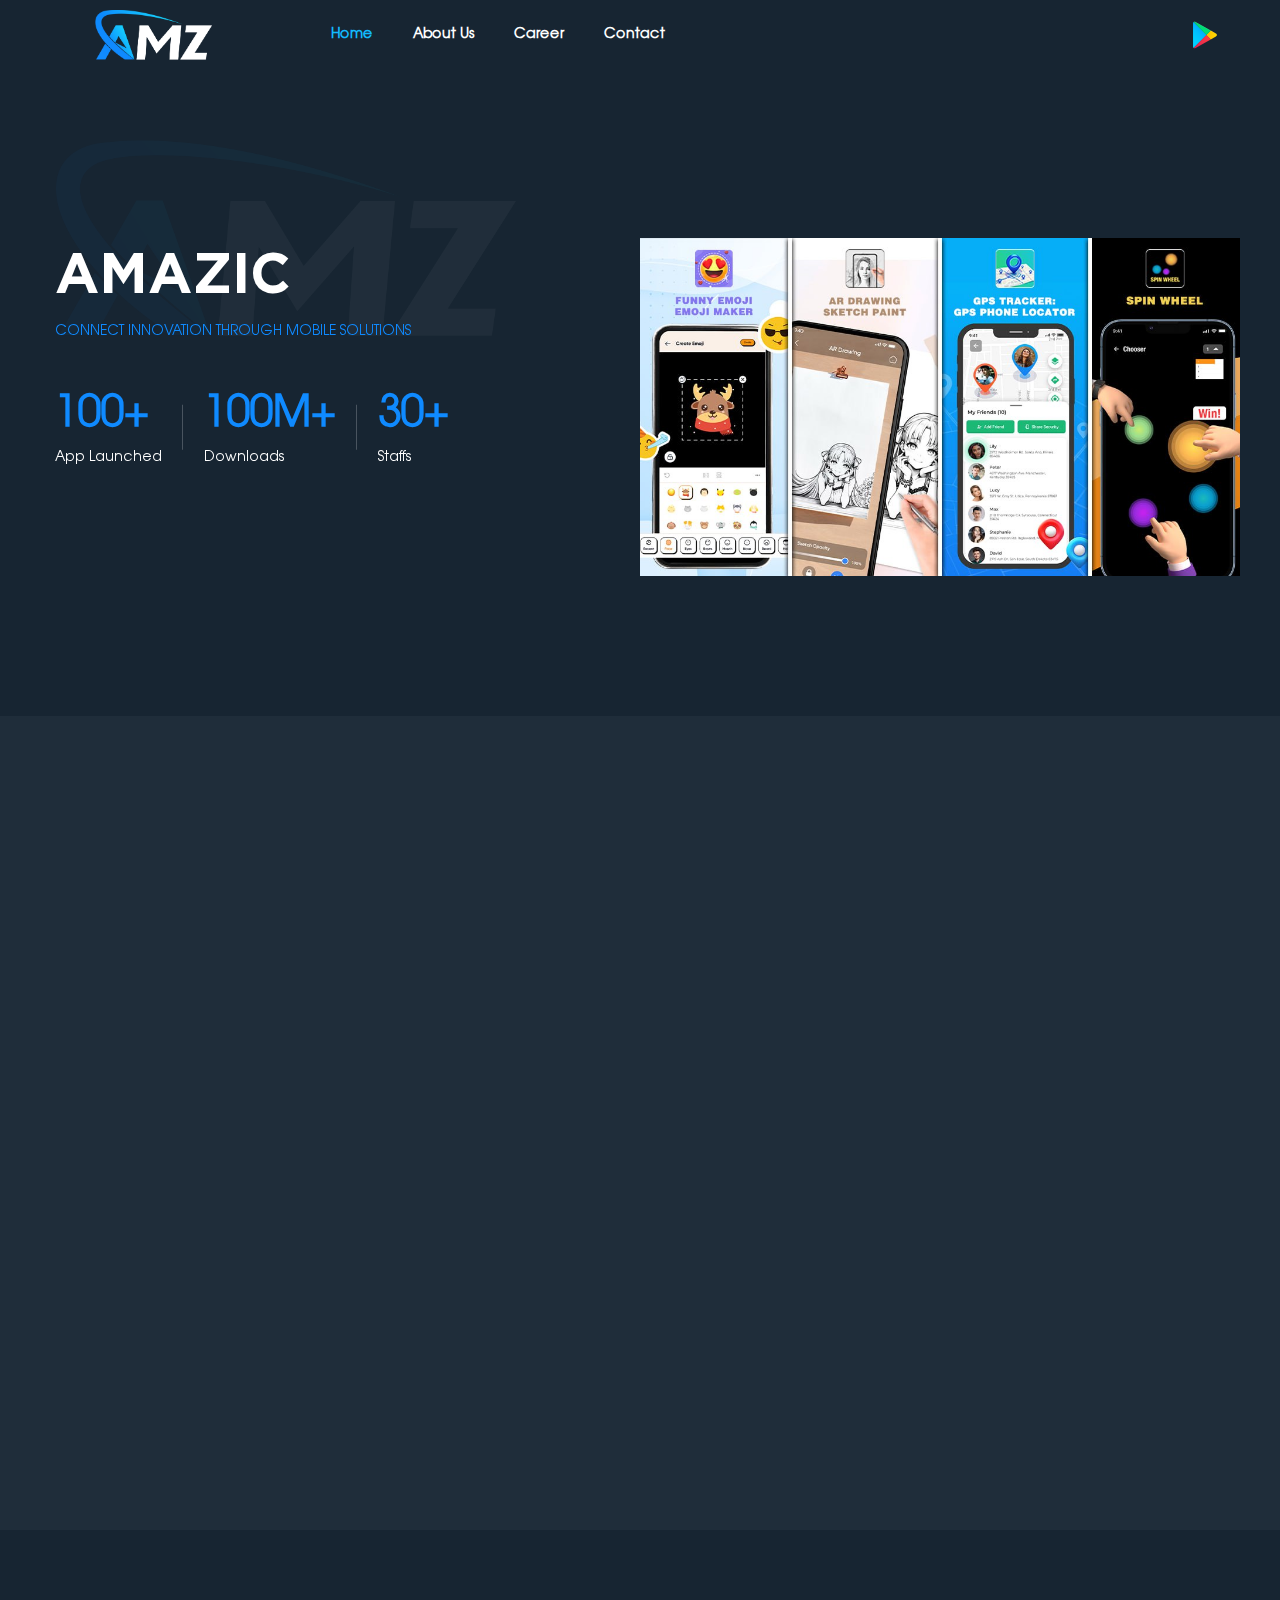
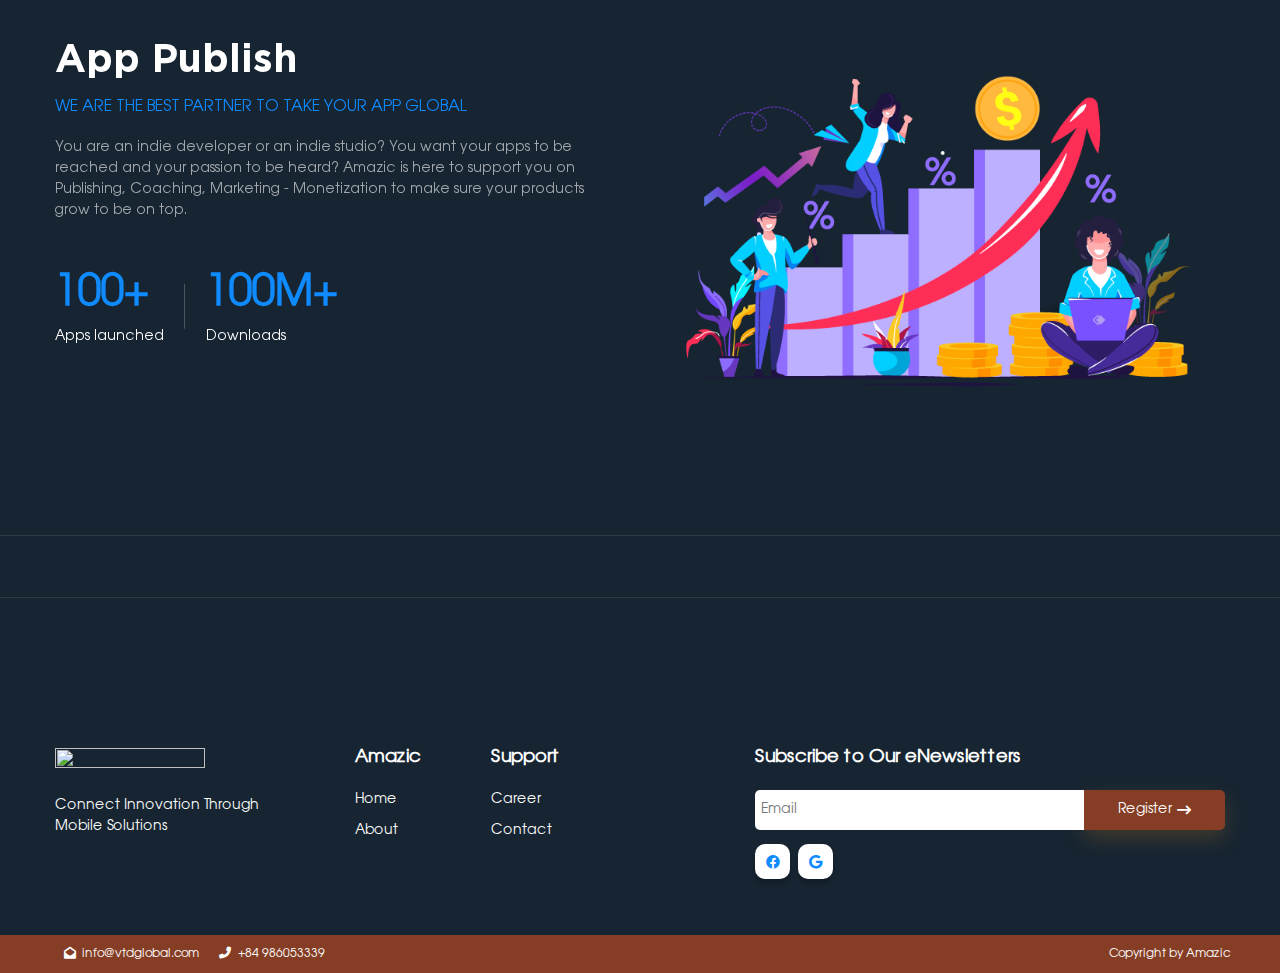
==== commit 91ce2752: "Update UI" ====
--- a/index.html
+++ b/index.html
@@ -26,7 +26,6 @@
    <!-- All in One SEO -->
 
 
-   <!-- This site is optimized with the Yoast SEO plugin v18.7 - https://yoast.com/wordpress/plugins/seo/ -->
    <meta name="description" content="Amazic">
    <link rel="canonical" href="">
    <meta property="og:locale" content="en_US">
@@ -35,7 +34,6 @@
    <meta property="og:description" content="Amazic">
    <meta property="og:url" content="">
    <meta property="og:site_name" content="Amazic">
-   <meta property="article:modified_time" content="2024-07-01T10:07:17+00:00">
    <meta property="og:image" content="">
    <meta property="og:image:width" content="1920">
    <meta property="og:image:height" content="1440">
@@ -403,7 +401,6 @@
    </style>
 
    <link rel="stylesheet" id="contact-form-7-css" href="./assets/styles.css" media="all">
-   <link rel="stylesheet" id="searchandfilter-css" href="./assets/style(1).css" media="all">
 
    <script type="text/javascript" src="./assets/jquery.min.js" id="jquery-core-js"></script>
    <script type="text/javascript" src="./assets/jquery-migrate.min.js" id="jquery-migrate-js"></script>
@@ -488,11 +485,6 @@
                      <h1 data-aos="fade-up" class="aos-init aos-animate">AMAZIC</h1>
                      <article data-aos="fade-up" class="aos-init aos-animate text-ct slogan">CONNECT INNOVATION THROUGH MOBILE SOLUTIONS</article>
                      <div class="param_game list-unstyled d-flex">
-                        <div class="item aos-init aos-animate" data-aos="fade-up" data-aos-delay="100">
-                           <div class="number">
-                              5+ </div>
-                           <span>App Titles</span>
-                        </div>
                         <div class="item aos-init aos-animate" data-aos="fade-up" data-aos-delay="200">
                            <div class="number">
                               100+ </div>
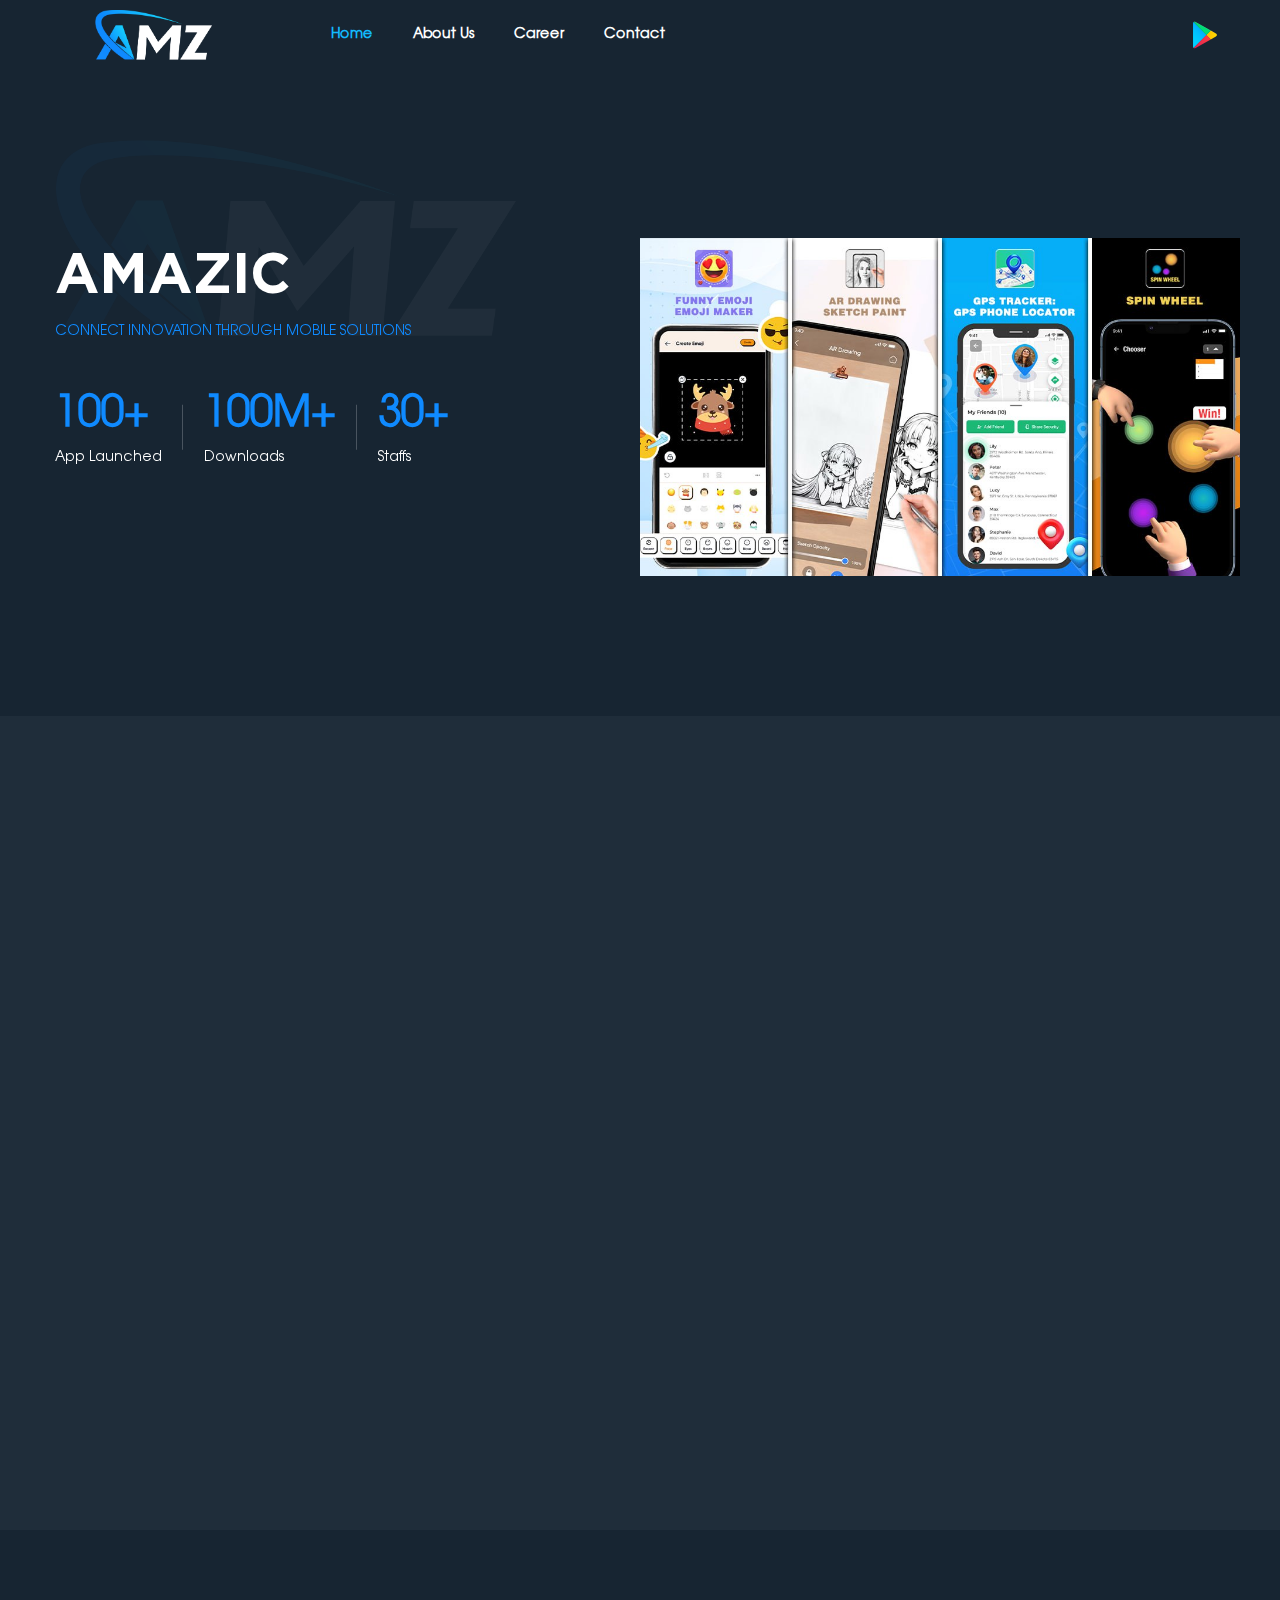
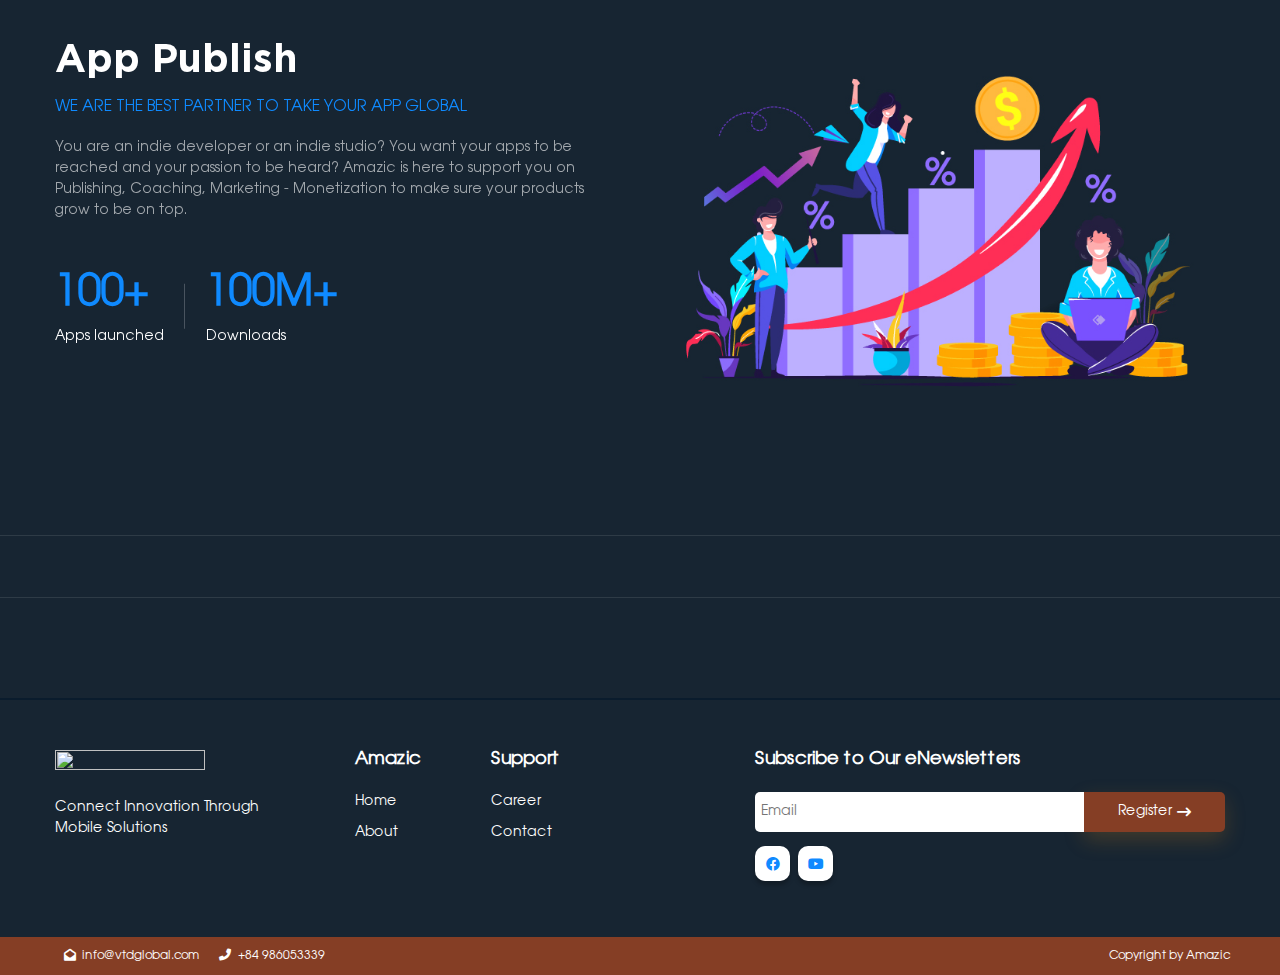
==== commit 94076d03: "Update" ====
--- a/index.html
+++ b/index.html
@@ -749,6 +749,7 @@
    
       </div>
    </div>
+   <div class="about_vision bg__fill" data-bg="./assets/office.jpg" style="padding: 1px 0 !important;background: #0a1c2d;"></div>
    <div class="footer">
       <div class="container">
          <div class="row">
@@ -830,7 +831,7 @@
                         </li>
                         <li>
                            <a target="_blank" href="https://www.youtube.com/channel/UCeeZM4nPnKepKnnNFnaZ0ug">
-                              <i class="fa-brands fa-google"></i> </a>
+                              <i class="fa-brands fa-youtube"></i> </a>
                         </li>
                      </ul>
                   </div>
--- a/assets/style.css
+++ b/assets/style.css
@@ -152,15 +152,15 @@
 
 .btnTheme_color {
   background-color: var(--color-yellow);
-  color: var(--color-blue);
+  color: white;
   transition: all 0.5s ease;
   box-shadow: 0px 8px 20px rgba(190, 123, 26, 0.25);
 }
 .btnTheme_color:hover {
-  background: transparent !important;
+  /* background: transparent !important;
   box-shadow: none !important;
   color: var(--color-yellow) !important;
-  border: 1px solid var(--color-yellow) !important;
+  border: 1px solid var(--color-yellow) !important; */
 }
 
 body {
@@ -336,8 +336,8 @@
   padding: 5px;
 }
 .header .center ul li a:hover {
-  color: #fff !important;
-  text-decoration: none;
+  /* color: #fff !important;
+  text-decoration: none; */
 }
 .header .left {
   position: relative;
@@ -1160,16 +1160,16 @@
   margin-right: 8px;
 }
 .social li a {
-  background: rgba(237, 154, 33, 0.12);
-  border: 1px solid rgba(237, 154, 33, 0.5);
-  box-shadow: 0px 4px 4px rgba(0, 0, 0, 0.25);
-  border-radius: 6px;
-  width: 35px;
-  height: 35px;
-  display: flex;
-  align-items: center;
-  justify-content: center;
-  transition: all 0.5s ease;
+  background: white;
+    border: white;
+    box-shadow: 0px 4px 4px rgba(0, 0, 0, 0.25);
+    border-radius: 6px;
+    width: 35px;
+    height: 35px;
+    display: flex;
+    align-items: center;
+    justify-content: center;
+    transition: all 0.5s ease;
 }
 .social li a i {
   color: var(--color-yellow);
--- a/assets/home.css
+++ b/assets/home.css
@@ -49,7 +49,7 @@
   right: 7px;
   width: 3%;
   height: 36px;
-  background: var(--color-yellow);
+  background: #118bfe;
   -webkit-clip-path: polygon(0 0, 100% 0, 100% 100%, 0 0);
           clip-path: polygon(0 0, 100% 0, 100% 100%, 0 0);
 }
@@ -225,7 +225,7 @@
   background: var(--color-yellow);
   display: flex;
   align-items: center;
-  color: #000;
+  color: white;
   justify-content: center;
 }
 .homeGameLight .slide_game #arrow_game_single i.fa-angle-left {
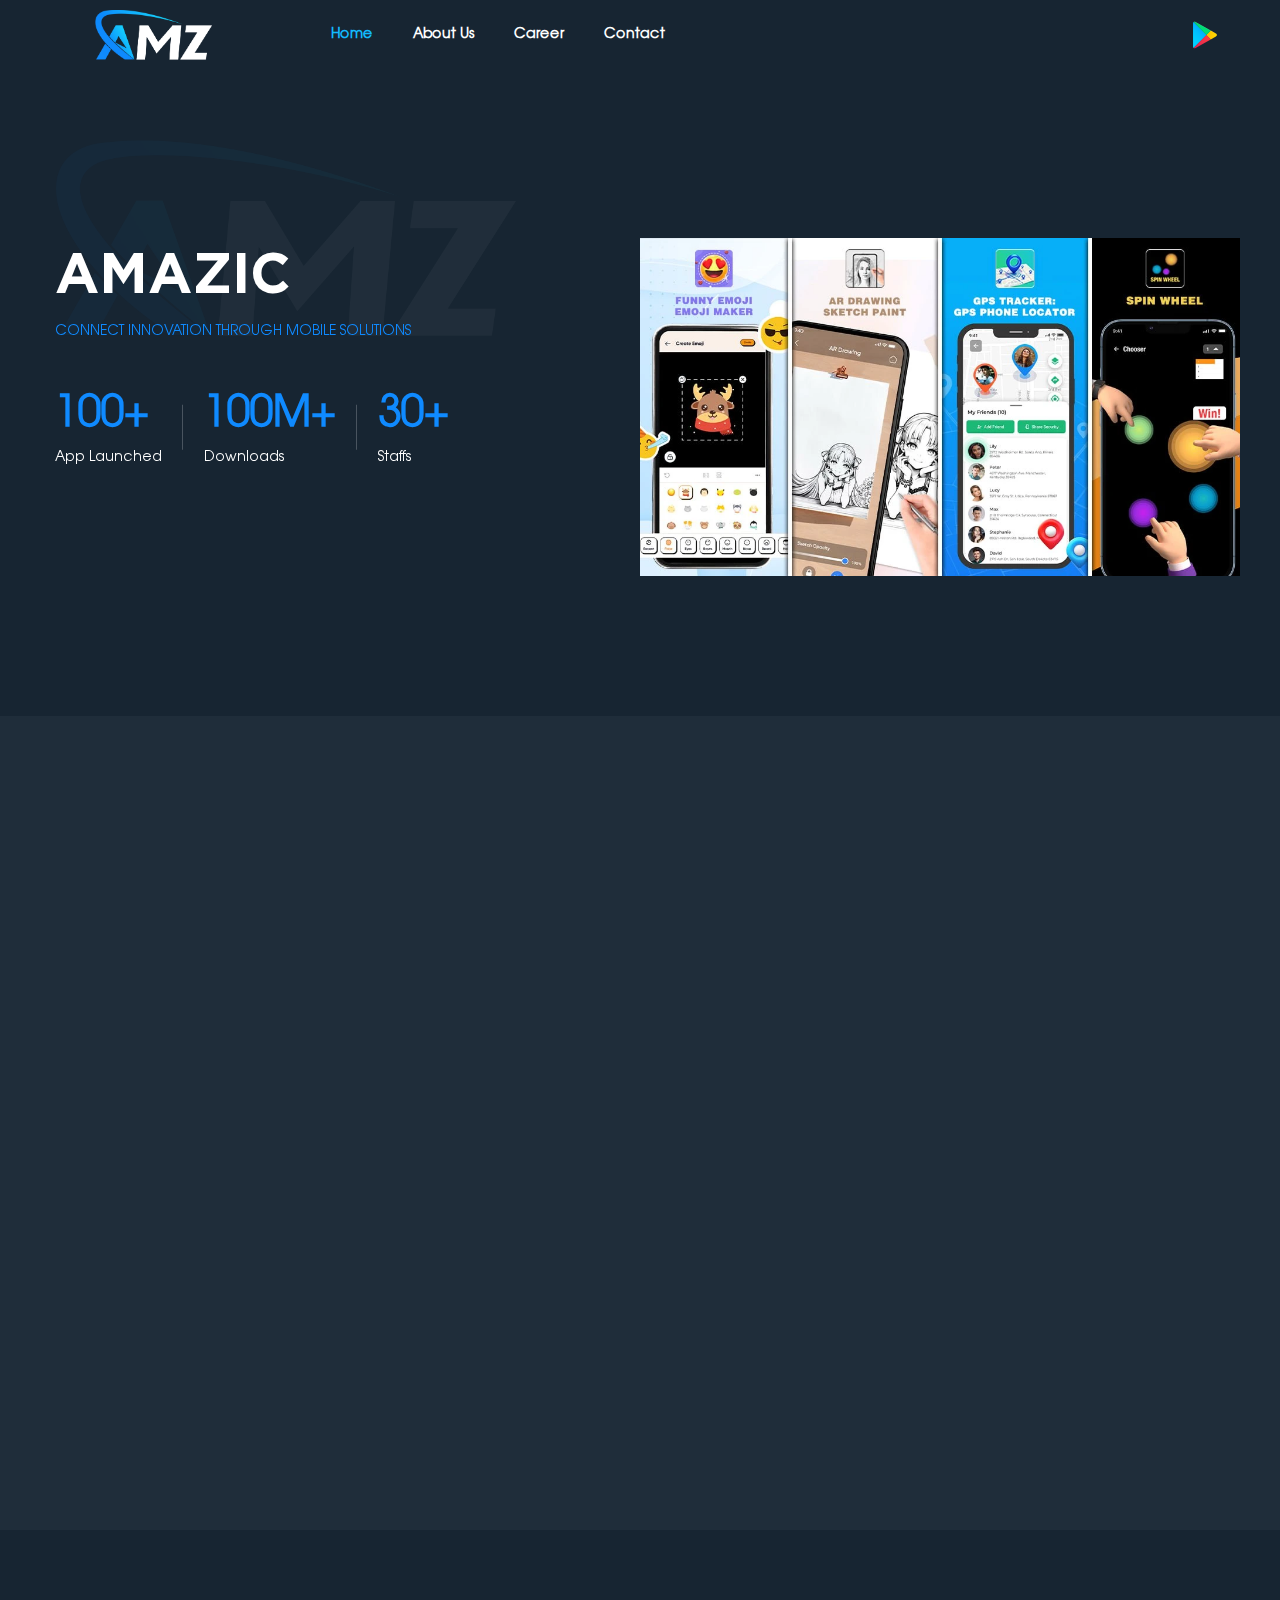
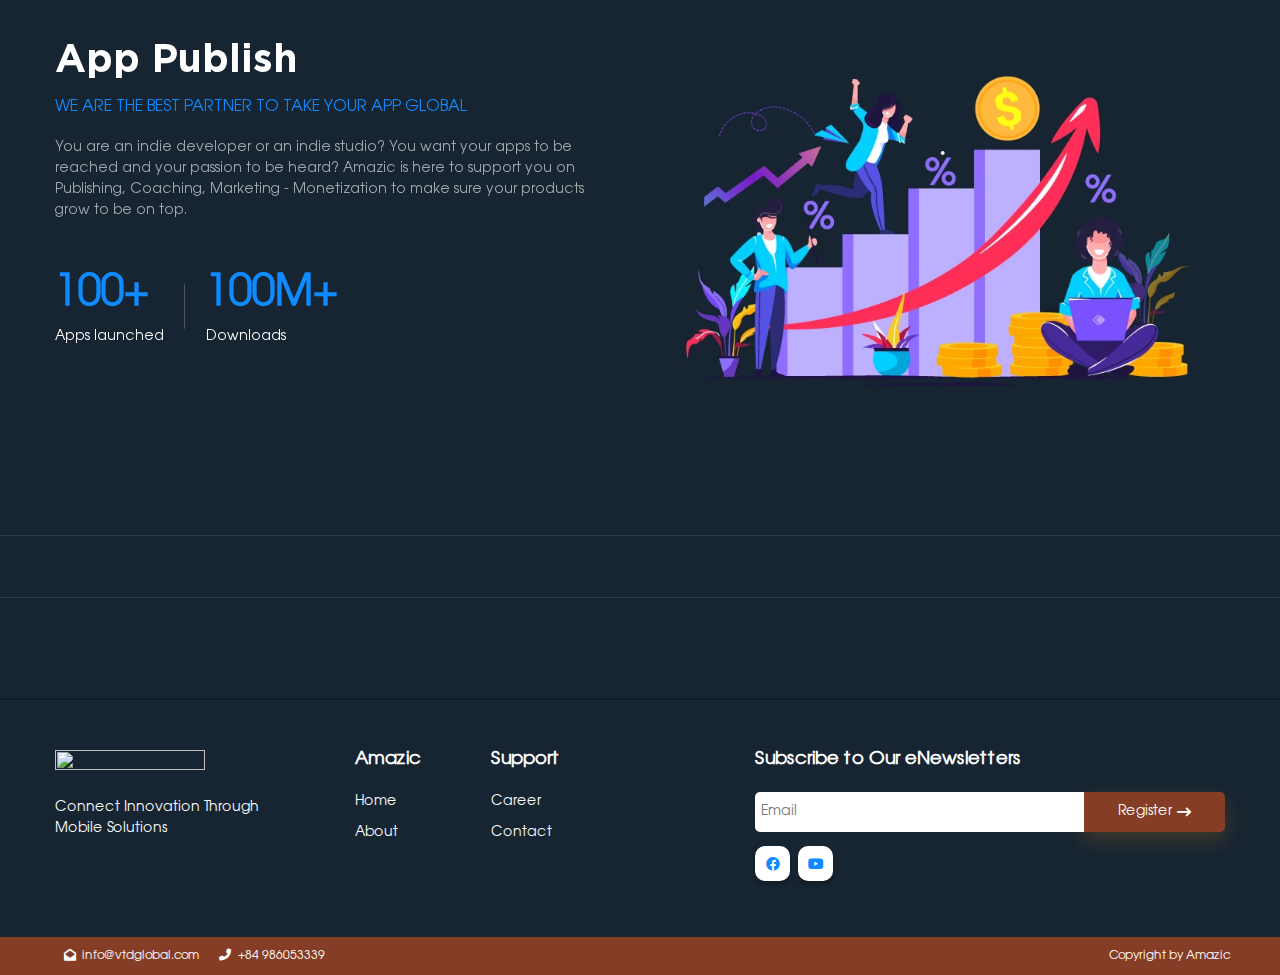
==== commit 8d4009d2: "Update" ====
--- a/index.html
+++ b/index.html
@@ -419,7 +419,7 @@
             <div class="left">
                <div class="logo">
                   <a href="#">
-                     <img class="" src="./assets/logo.png" alt="">
+                     <img class="" src="./assets/logo.webp" alt="">
                   </a>
                   
                </div>
@@ -502,13 +502,13 @@
                         </div>
                      </div>
                      <div class="patttern aos-init aos-animate" data-aos="fade-up">
-                        <img class="" src="./assets/logo.png" alt="">
+                        <img class="" src="./assets/logo.webp" alt="">
                      </div>
                   </div>
                </div>
                <div class="col-md-6 p-0">
                   <div class="right">
-                     <img data-aos="zoom-in" class="aos-init aos-animate" src="./assets/banner-website_01.jpg" alt="">
+                     <img data-aos="zoom-in" class="aos-init aos-animate" src="./assets/banner-website_01.webp" alt="">
                   </div>
                </div>
             </div>
@@ -530,7 +530,7 @@
                      <div class="left">
                         <div class="info_game d-flex">
                            <div class="icon mr-3">
-                              <img class="" src="./assets/ar-logo.jpg" alt="">
+                              <img class="" src="./assets/ar-logo.webp" alt="">
                            </div>
                            <div class="option">
                               <h5>AR Drawing</h5>
@@ -550,7 +550,7 @@
                      </div>
                      <div class="right">
                         <div class="img-wrapper">
-                           <img class="" src="./assets/ar.jpg" alt="">
+                           <img class="" src="./assets/ar.webp" alt="">
                         </div>
                      </div>
                      <div class="border-poly"></div>
@@ -563,7 +563,7 @@
                      <div class="left">
                         <div class="info_game d-flex">
                            <div class="icon mr-3">
-                              <img class="" src="./assets/spin-logo.jpg" alt="">
+                              <img class="" src="./assets/spin-logo.webp" alt="">
                            </div>
                            <div class="option">
                               <h5>Spin Wheel</h5>
@@ -583,7 +583,7 @@
                      </div>
                      <div class="right">
                         <div class="img-wrapper">
-                           <img class="" src="./assets/spin.jpg" alt="">
+                           <img class="" src="./assets/spin.webp" alt="">
                         </div>
                      </div>
                      <div class="border-poly"></div>
@@ -596,7 +596,7 @@
                      <div class="left">
                         <div class="info_game d-flex">
                            <div class="icon mr-3">
-                              <img class="" src="./assets/emoji-logo.jpg" alt="">
+                              <img class="" src="./assets/emoji-logo.webp" alt="">
                            </div>
                            <div class="option">
                               <h5>Emoji Maker</h5>
@@ -616,7 +616,7 @@
                      </div>
                      <div class="right">
                         <div class="img-wrapper">
-                           <img class="" src="./assets/emoji.jpg" alt="">
+                           <img class="" src="./assets/emoji.webp" alt="">
                         </div>
                      </div>
                      <div class="border-poly"></div>
@@ -629,7 +629,7 @@
                      <div class="left">
                         <div class="info_game d-flex">
                            <div class="icon mr-3">
-                              <img class="" src="./assets/gps-logo.jpg" alt="">
+                              <img class="" src="./assets/gps-logo.webp" alt="">
                            </div>
                            <div class="option">
                               <h5>GPS Phone Tracker</h5>
@@ -649,7 +649,7 @@
                      </div>
                      <div class="right">
                         <div class="img-wrapper">
-                           <img class="" src="./assets/gps.jpg" alt="">
+                           <img class="" src="./assets/gps.webp" alt="">
                         </div>
                      </div>
                      <div class="border-poly"></div>
@@ -688,7 +688,7 @@
                </div>
                <div class="col-md-6">
                   <div class="right_img">
-                     <img class="" src="./assets/2006.w013.n001.219B.p30.219-Converted-1.jpg" alt="">
+                     <img class="" src="./assets/2006.w013.n001.219B.p30.219-Converted-1.webp" alt="">
                   </div>
                </div>
             </div>
@@ -711,36 +711,36 @@
 
             <div class="item slick-slide" data-slick-index="-8" id="" aria-hidden="true" style="width: 240px;"
                tabindex="-1">
-               <img class="" src="./Assets/pangle.png" alt="">
+               <img class="" src="./Assets/pangle.webp" alt="">
             </div>
             <div class="item slick-slide" data-slick-index="-2" id="" aria-hidden="true" style="width: 240px;"
                tabindex="-1">
-               <img class="" src="./Assets/tiktok.png" alt="">
+               <img class="" src="./Assets/tiktok.webp" alt="">
             </div>
             <div class="item slick-slide" data-slick-index="-1" id="" aria-hidden="true" style="width: 240px;"
                tabindex="-1">
-               <img class="" src="./Assets/unity.png" alt="">
+               <img class="" src="./Assets/unity.webp" alt="">
             </div>
             <div class="item slick-slide" data-slick-index="0" aria-hidden="true" style="width: 240px;" tabindex="-1">
-               <img class="" src="./Assets/vungle.png" alt="">
+               <img class="" src="./Assets/vungle.webp" alt="">
             </div>
             <div class="item slick-slide" data-slick-index="4" aria-hidden="true" style="width: 240px;" tabindex="-1">
-               <img class="" src="./Assets/applovin.png" alt="">
+               <img class="" src="./Assets/applovin.webp" alt="">
             </div>
             <div class="item slick-slide" data-slick-index="7" aria-hidden="true" style="width: 240px;" tabindex="-1">
-               <img class="" src="./Assets/ggadmob.png" alt="">
+               <img class="" src="./Assets/ggadmob.webp" alt="">
             </div>
             <div class="item slick-slide" data-slick-index="8" aria-hidden="true" style="width: 240px;" tabindex="-1">
-               <img class="" src="./Assets/ggads.png" alt="">
+               <img class="" src="./Assets/ggads.webp" alt="">
             </div>
             <div class="item slick-slide" data-slick-index="10" aria-hidden="true" style="width: 240px;" tabindex="-1">
-               <img class="" src="./Assets/ironsource.png" alt="">
+               <img class="" src="./Assets/ironsource.webp" alt="">
             </div>
             <div class="item slick-slide" data-slick-index="11" aria-hidden="true" style="width: 240px;" tabindex="-1">
-               <img class="" src="./Assets/meta-1.png" alt="">
+               <img class="" src="./Assets/meta-1.webp" alt="">
             </div>
             <div class="item slick-slide" data-slick-index="12" aria-hidden="true" style="width: 240px;" tabindex="-1">
-               <img class="" src="./Assets/mintegral.png" alt="">
+               <img class="" src="./Assets/mintegral.webp" alt="">
             </div>
             <button class="slick-next slick-arrow" aria-label="Next" type="button"
                style="display: inline-block;">Next</button>
@@ -749,7 +749,7 @@
    
       </div>
    </div>
-   <div class="about_vision bg__fill" data-bg="./assets/office.jpg" style="padding: 1px 0 !important;background: #0a1c2d;"></div>
+   <div class="about_vision bg__fill" data-bg="./assets/office.webp" style="padding: 1px 0 !important;background: #0a1c2d;"></div>
    <div class="footer">
       <div class="container">
          <div class="row">
@@ -757,8 +757,8 @@
                <div class="footer_left">
                   <div class="logo">
                      <img class=" ls-is-cached lazyloaded"
-                        data-src="./Assets/logo.png" alt=""
-                        src="./Assets/logo.png">
+                        data-src="./Assets/logo.webp" alt=""
+                        src="./Assets/logo.webp">
                   </div>
                   <span style="color: white;">Connect Innovation Through <br>Mobile Solutions</span>
                </div>
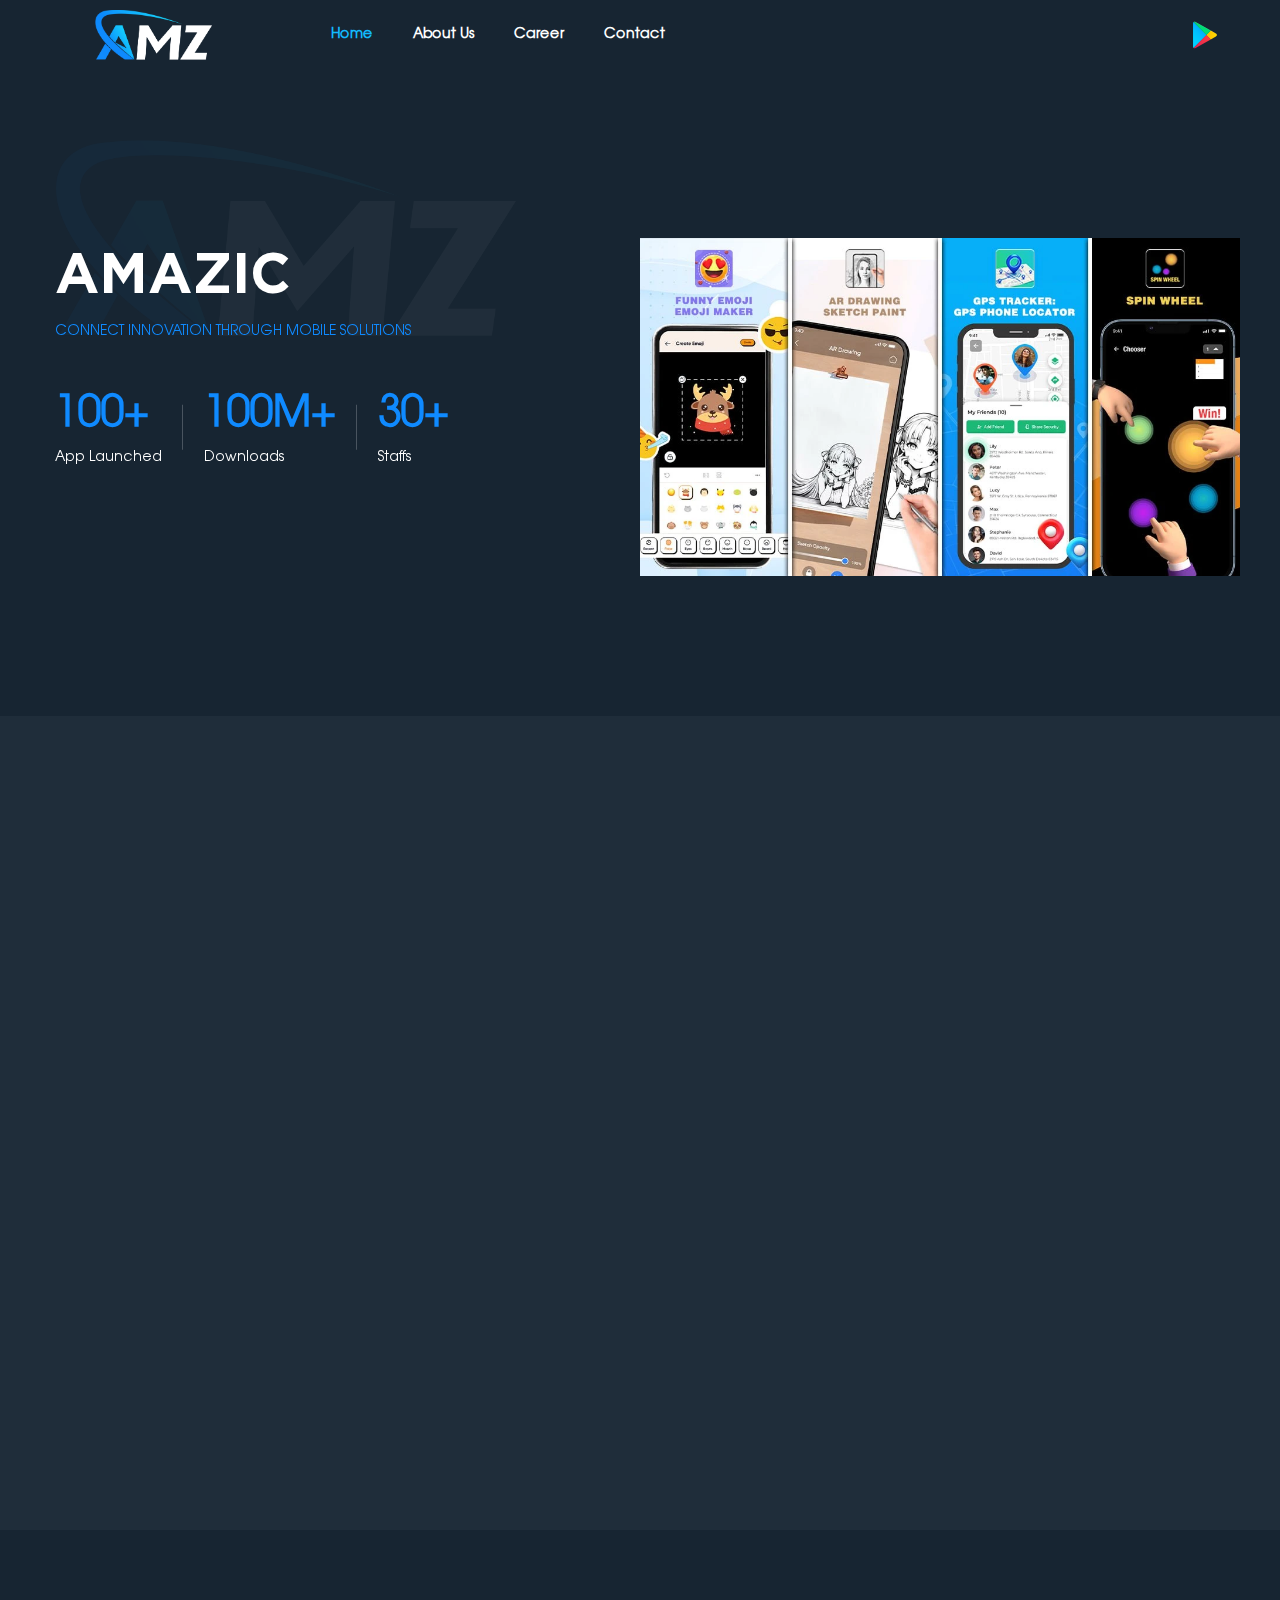
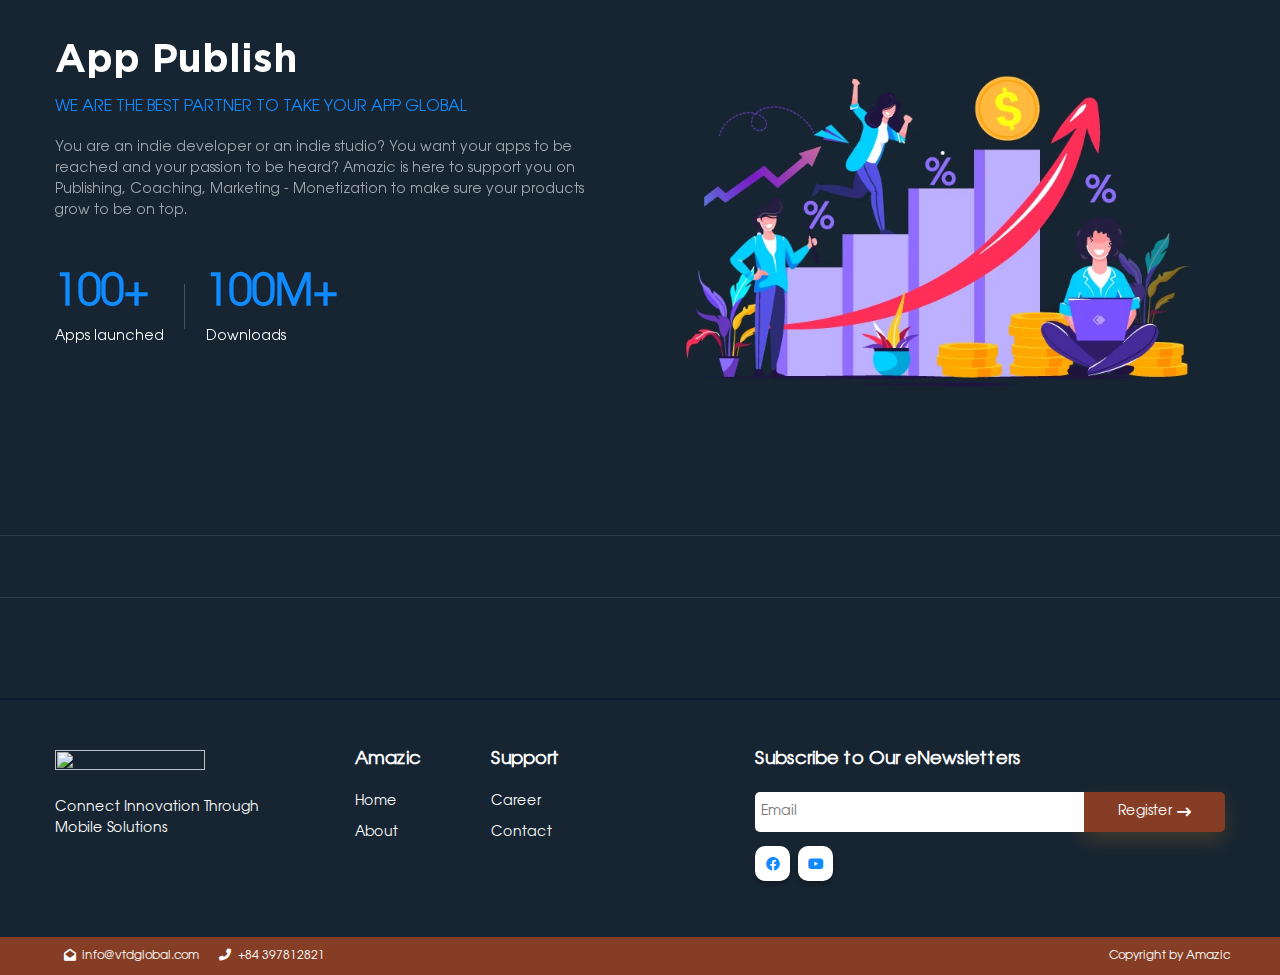
==== commit 2f08bcf1: "Update" ====
--- a/index.html
+++ b/index.html
@@ -10,6 +10,8 @@
    <link rel="stylesheet" href="./assets/all.min.css">
    <!-- style -->
    <link rel="stylesheet" href="./assets/style.css">
+
+   <link rel="icon" type="image/x-icon" href="./assets/favicon.ico">
 
    <!-- All in One SEO 4.3.6.1 - aioseo.com -->
    <title>Home - Amazic</title>
@@ -534,6 +536,14 @@
                            </div>
                            <div class="option">
                               <h5>AR Drawing</h5>
+                              <div class="app_info">
+                                 <div class="item">
+                                    <p>4.4 <i class="fa-solid fa-star" style="color: yellow;"></i> </p>
+                                 </div>
+                                 <div class="item">
+                                    <p>10M+ Download</p>
+                                 </div>
+                              </div>
                               <div class="app_download">
                                  <div class="app d-flex">
                                     <div class="item">
@@ -567,6 +577,14 @@
                            </div>
                            <div class="option">
                               <h5>Spin Wheel</h5>
+                              <div class="app_info">
+                                 <div class="item">
+                                    <p>4.3 <i class="fa-solid fa-star" style="color: yellow;"></i> </p>
+                                 </div>
+                                 <div class="item">
+                                    <p>5M+ Download</p>
+                                 </div>
+                              </div>
                               <div class="app_download">
                                  <div class="app d-flex">
                                     <div class="item">
@@ -600,6 +618,14 @@
                            </div>
                            <div class="option">
                               <h5>Emoji Maker</h5>
+                              <div class="app_info">
+                                 <div class="item">
+                                    <p>4.0 <i class="fa-solid fa-star" style="color: yellow;"></i> </p>
+                                 </div>
+                                 <div class="item">
+                                    <p>1M+ Download</p>
+                                 </div>
+                              </div>
                               <div class="app_download">
                                  <div class="app d-flex">
                                     <div class="item">
@@ -633,6 +659,14 @@
                            </div>
                            <div class="option">
                               <h5>GPS Phone Tracker</h5>
+                              <div class="app_info">
+                                 <div class="item">
+                                    <p>4.3 <i class="fa-solid fa-star" style="color: yellow;"></i> </p>
+                                 </div>
+                                 <div class="item">
+                                    <p>1M+ Download</p>
+                                 </div>
+                              </div>
                               <div class="app_download">
                                  <div class="app d-flex">
                                     <div class="item">
@@ -642,6 +676,8 @@
                                           <img class="" src="./assets/image-19.svg" alt="">
                                        </a>
                                     </div>
+
+                                    
                                  </div>
                               </div>
                            </div>
@@ -769,7 +805,7 @@
                      <h5>Amazic</h5>
                      <ul class="list-unstyled">
                         <li>
-                           <a href="#">Home</a>
+                           <a href="index.html">Home</a>
                         </li>
                         <li>
                            <a href="about.html">About</a>
@@ -800,16 +836,8 @@
                            <p role="status" aria-live="polite" aria-atomic="true"></p>
                            <ul></ul>
                         </div>
-                        <form action="#?lang=en#wpcf7-f745-o1" method="post"
+                        <form action="#" method="post"
                            class="wpcf7-form init" novalidate="novalidate" data-status="init">
-                           <div style="display: none;">
-                              <input type="hidden" name="_wpcf7" value="745">
-                              <input type="hidden" name="_wpcf7_version" value="5.5.6">
-                              <input type="hidden" name="_wpcf7_locale" value="en_US">
-                              <input type="hidden" name="_wpcf7_unit_tag" value="wpcf7-f745-o1">
-                              <input type="hidden" name="_wpcf7_container_post" value="0">
-                              <input type="hidden" name="_wpcf7_posted_data_hash" value="">
-                           </div>
                            <p><span class="wpcf7-form-control-wrap email_ft"><input type="email" name="email_ft"
                                     value="" size="40"
                                     class="wpcf7-form-control wpcf7-text wpcf7-email wpcf7-validates-as-required wpcf7-validates-as-email"
@@ -856,7 +884,7 @@
                      </li>
                      <li>
                         <a target="_blank" class="text-white" href="#?lang=en">
-                           <i class="fas fa-phone-alt"></i> <span class="ml-1">+84 986053339</span>
+                           <i class="fas fa-phone-alt"></i> <span class="ml-1">+84 397812821</span>
                         </a>
                      </li>
                   </ul>
--- a/assets/style.css
+++ b/assets/style.css
@@ -254,7 +254,7 @@
   width: -moz-max-content;
   width: max-content;
   border: 1px solid var(--color-yellow);
-  padding: 7px 10px;
+  padding: 9px 20px;
   border-radius: 6px;
   transition: background 0.5s ease, transform 0.5s ease;
 }
--- a/assets/home.css
+++ b/assets/home.css
@@ -682,4 +682,18 @@
   .homeBanner .param_game .item::after {
     display: none;
   }
-}/*# sourceMappingURL=home.css.map */+}/*# sourceMappingURL=home.css.map */
+
+.app_info {
+  display: flex;
+    align-items: center;
+    flex-direction: row;
+    gap: 10px;
+}
+
+@media screen and (max-width:767px) {
+  .app_info {
+    display: none;
+  }
+}
+
